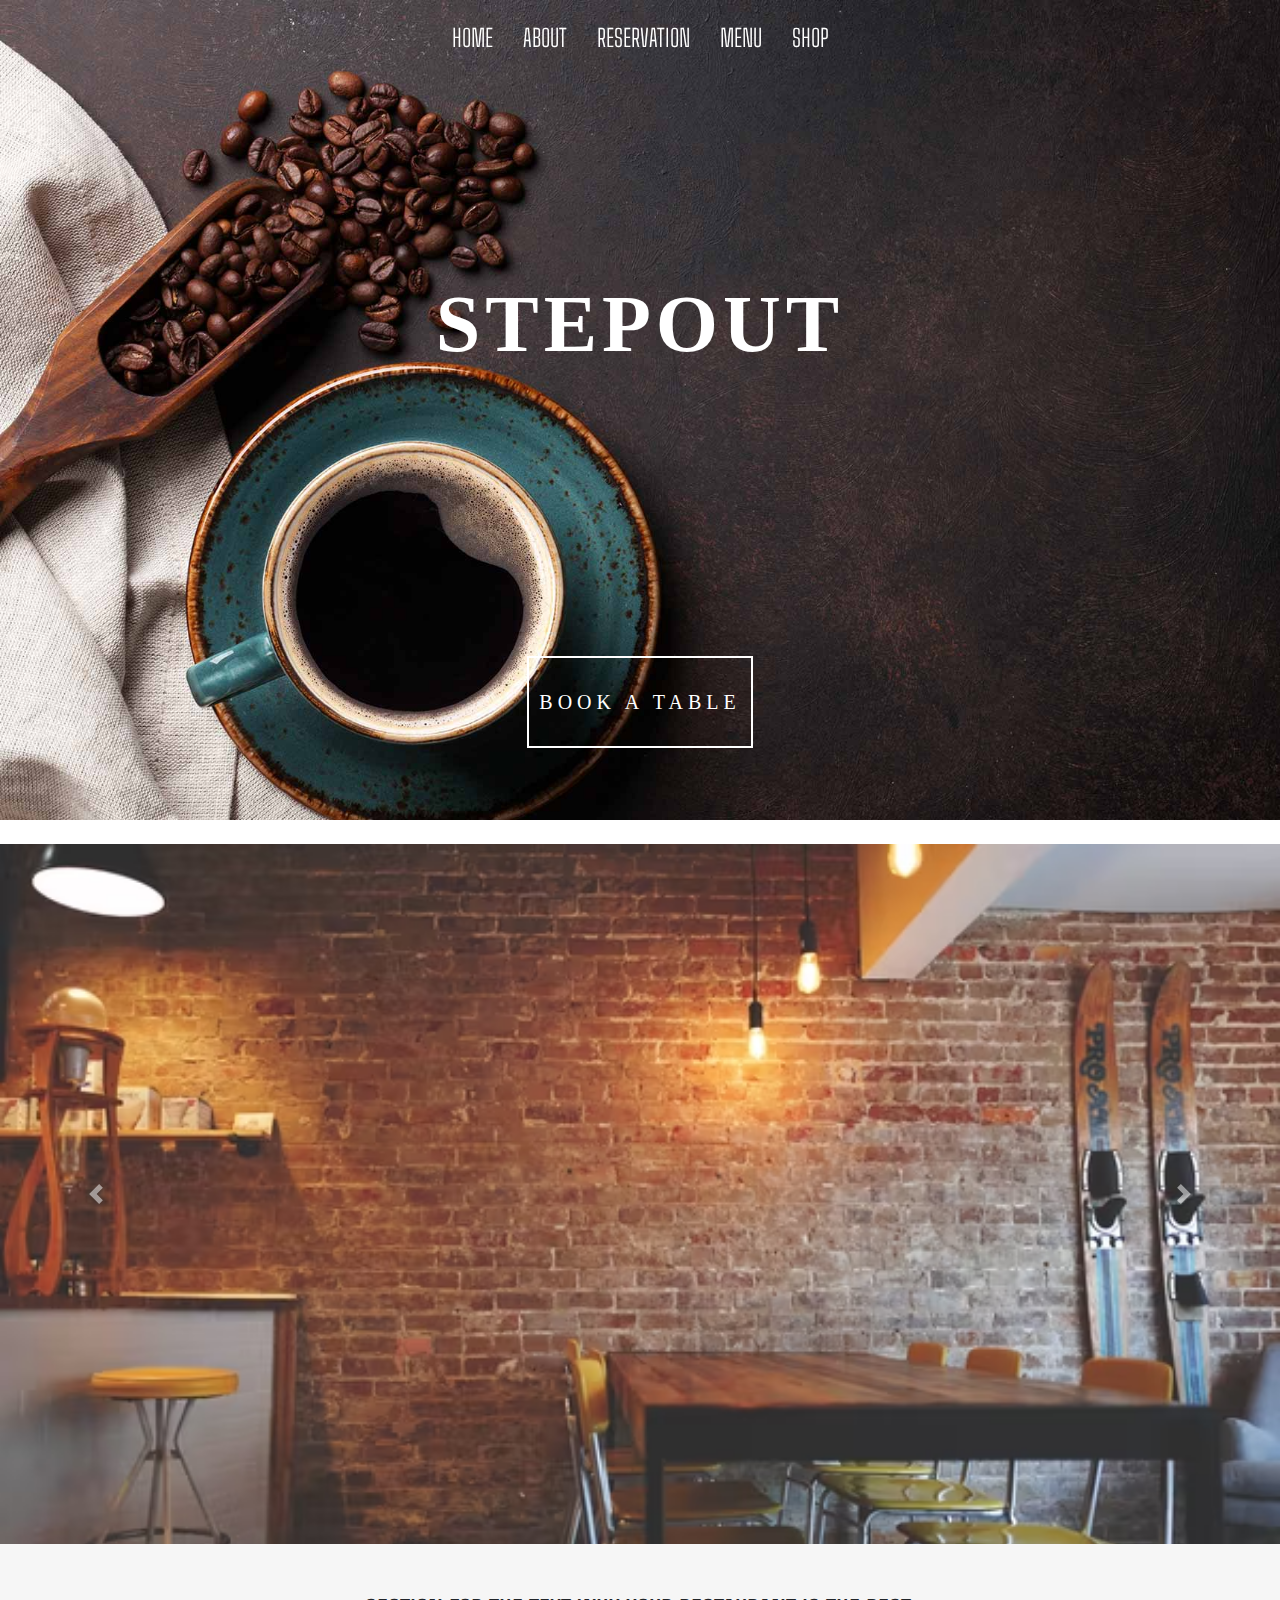
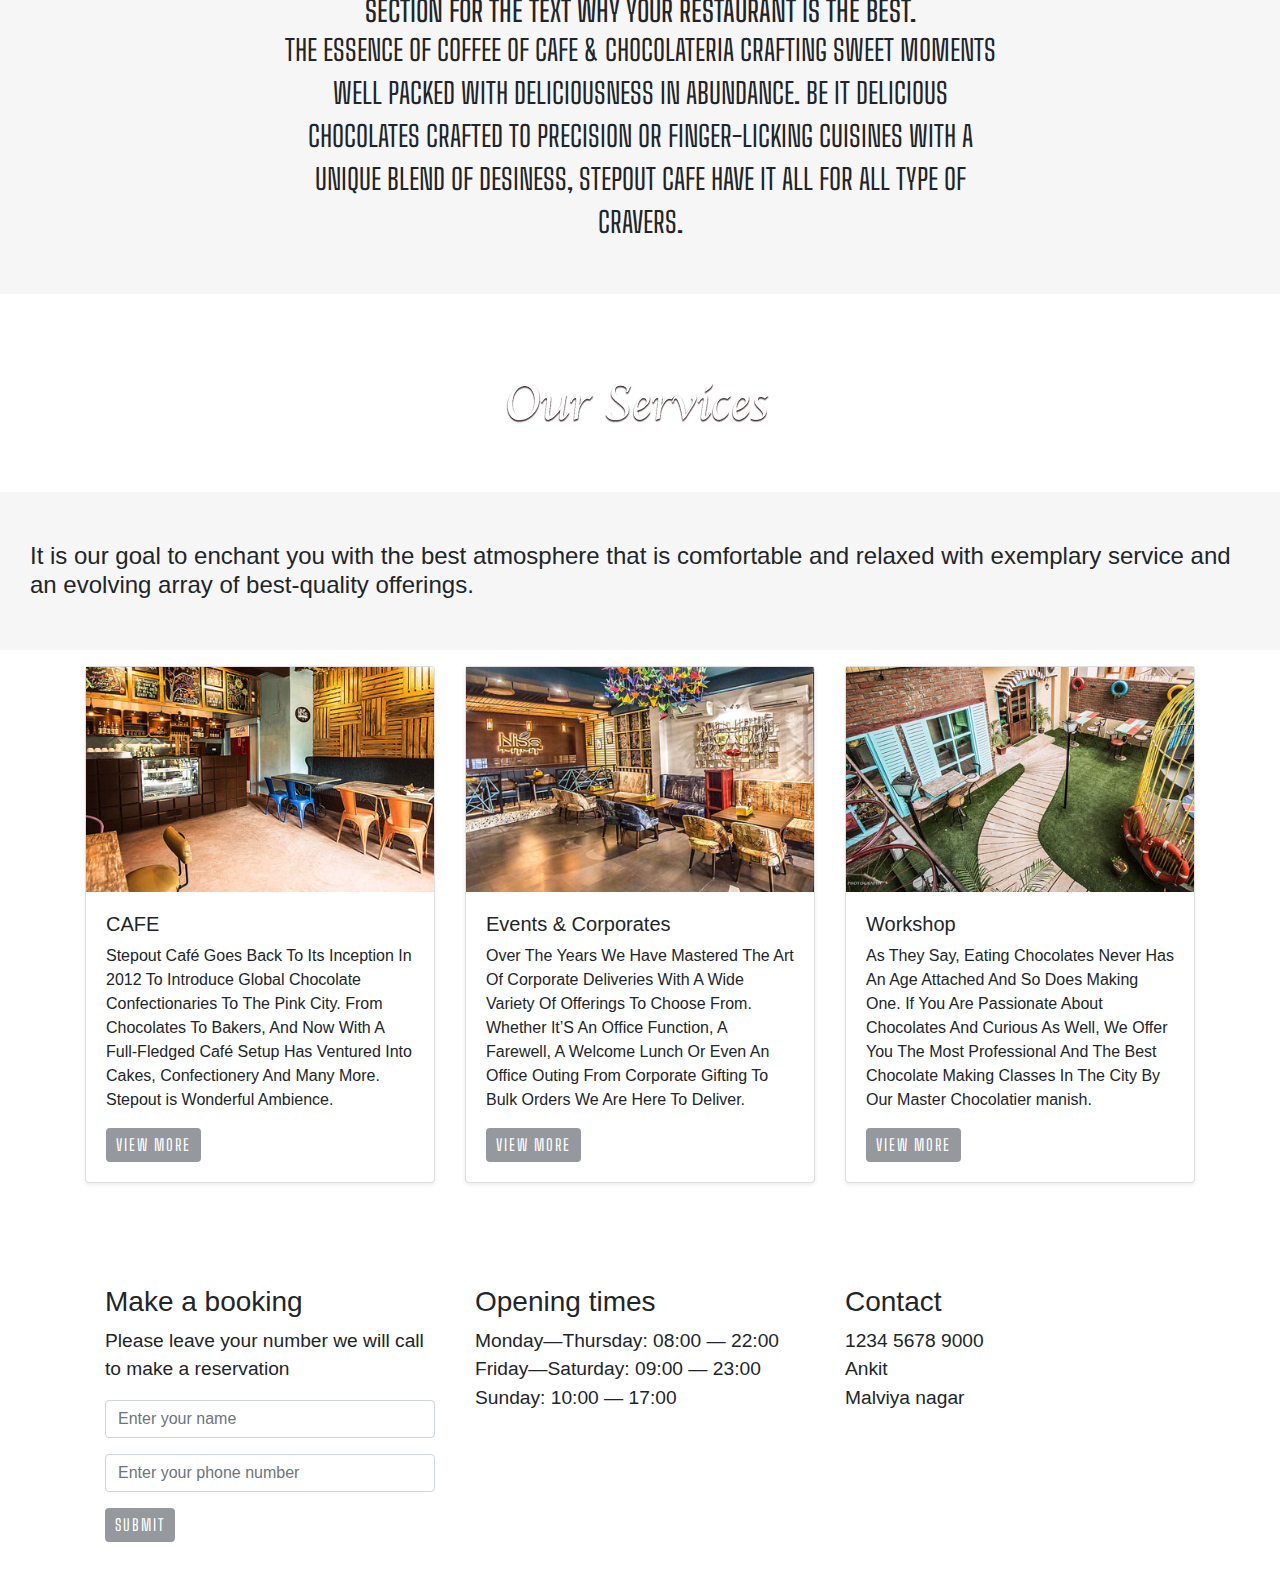
==== index.html @ 94339969 "Add files via upload" ====
<!DOCTYPE html>
<html lang="en">
  <head>
    <!-- Required meta tags -->
    <meta charset="utf-8">
    <meta name="viewport" content="width=device-width, initial-scale=1, shrink-to-fit=no">

    <link rel="stylesheet" href="index.css">
    <!-- Bootstrap CSS -->
    <link rel="stylesheet" href="https://stackpath.bootstrapcdn.com/bootstrap/4.3.1/css/bootstrap.min.css" integrity="sha384-ggOyR0iXCbMQv3Xipma34MD+dH/1fQ784/j6cY/iJTQUOhcWr7x9JvoRxT2MZw1T" crossorigin="anonymous">

    <title>Stepout Cafe</title>
  </head>
  <body> 
  <nav>
    <ul class="nav-flex-row">
      <li class="nav-item">
        <a href="#home">home</a>
      </li>
      <li class="nav-item">
        <a href="#about">About</a>
      </li>
      <li class="nav-item">
        <a href="#reservation">Reservation</a>
      </li>
      <li class="nav-item">
        <a href="#menu">Menu</a>
      </li>
      <li class="nav-item">
        <a href="#shop">Shop</a>
      </li>
    </ul>
  </nav>
  <section class="section-intro">
    <header>
      <h1>Stepout</h1>
    </header>
    <div class="link-to-book-wrapper">
      <a class="link-to-book" href="#reservations">Book a table</a>
    </div>
  </section><br>
  <section>
  <div id="carouselExampleControls" class="carousel slide" data-ride="carousel">
    <div class="carousel-inner">
      <div class="carousel-item active">
        <img src="photos/rachel-park-hrlvr2ZlUNk-unsplash.jpg" class="d-block w-100" alt="food">
      </div>
      <div class="carousel-item active">
        <img src="photos/phohtoo.avif" class="d-block w-100" alt="food">
      </div>
      <div class="carousel-item">
        <img src="photos/istockphoto-1314951233-170667a.jpg" class="d-block w-100" alt="food">
      </div>
      <div class="carousel-item">
        <img src="photos/brooke-lark-aGjP08-HbYY-unsplash.jpg" class="d-block w-100" alt="food">
      </div>
    </div>
    <a class="carousel-control-prev" href="#carouselExampleControls" role="button" data-slide="prev">
      <span class="carousel-control-prev-icon" aria-hidden="true"></span>
      <span class="sr-only">Previous</span>
    </a>
    <a class="carousel-control-next" href="#carouselExampleControls" role="button" data-slide="next">
      <span class="carousel-control-next-icon" aria-hidden="true"></span>
      <span class="sr-only">Next</span>
    </a>
  </div>
</section>
  <section class="about-section">
    <article>
      <h3>
          Section for the text why your restaurant is the best.
      </h3>
      <p>
        The essence of coffee of  Cafe & Chocolateria crafting sweet moments well packed with deliciousness in abundance. Be it delicious chocolates crafted to precision or finger-licking cuisines with a unique blend of desiness, stepout Cafe have it all for all type of cravers.
      </p>
    </article>
  </section><br><br>
<section>
  <h1 style="text-align:center ;"><img src="photos/images.png"</h1><br>
  <h4><p class="Services-section">It is our goal to enchant you with the best atmosphere that is comfortable and relaxed with exemplary service and an evolving array of best-quality offerings.</p></h4>
  <div class="container mt-3">
        <div class="row">
          <div class="col-md-4">
              <div class="card mb-4 shadow-sm">
            <img src="photos/gallery3_a111.jpg.crdownload"  width="100%" height="225">
            <div class="card-body">
              <h5>CAFE</h5>
              <p class="card-text">Stepout Café Goes Back To Its Inception In 2012 To Introduce Global Chocolate Confectionaries To The Pink City. From Chocolates To Bakers, And Now With A Full-Fledged Café Setup Has Ventured Into Cakes, Confectionery And Many More.
                Stepout is Wonderful Ambience.
              </p>
              <div class="d-flex justify-content-between align-items-center">
                <div class="btn-group">
                  <button type="button" class="btn btn-primary" Text-align: center>View More </button>
                  
                </div>
              </div>
            </div>
          </div>
        </div>
            
          <div class="col-md-4">
            <div class="card mb-4 shadow-sm">
              <img src="photos/corporate.jpg.crdownload"  width="100%" height="225">
  
              <div class="card-body">
                <h5>Events & Corporates
                </h5>
                <p class="card-text">Over The Years We Have Mastered The Art Of Corporate Deliveries With A Wide Variety Of Offerings To Choose From. Whether It’S An Office Function, A Farewell, A Welcome Lunch Or Even An Office Outing From Corporate Gifting To Bulk Orders We Are Here To Deliver.</p>
                <div class="d-flex justify-content-between align-items-center">
                  <div class="btn-group">
                      <button type="button" class="btn btn-primary">View More</button>  
                  </div>
                </div>
              </div>
            </div>
          </div>
          <div class="col-md-4">
            <div class="card mb-4 shadow-sm">
              <img src="photos/nibs-workshop.jpg.crdownload"  width="100%" height="225">
  
              <div class="card-body">
                <h5>Workshop</h5>
                <p class="card-text">
                  As They Say, Eating Chocolates Never Has An Age Attached And So Does Making One. If You Are Passionate About Chocolates And Curious As Well, We Offer You The Most Professional And The Best Chocolate Making Classes In The City By Our Master Chocolatier manish.</p>
                <div class="d-flex justify-content-between align-items-center">
                  <div class="btn-group">
                      <button type="button" class="btn btn-primary">View More</button>  
                  </div>
                </div>
              </div>
            </div>
          </div>              
  </div>
  </div>
</section>
  <br><br>

  <div class="container">
    <div class="row-flex">
      <div class="flex-column-form">
        <h3>
          Make a booking
        </h3>
      <form class="media-centered">
          <div class="form-group">
            <p>
              Please leave your number we will call to make a reservation
            </p>
            <input type="name" class="form-control" id="exampleInputName1" aria-describedby="nameHelp" placeholder="Enter your name">
          </div>
          <div class="form-group">
            <input type="number" class="form-control" id="exampleInputphoneNumber1" placeholder="Enter your phone number">
          </div>
          <button type="submit" class="btn btn-primary">Submit</button>
      </form>
      </div> 
      <div class="opening-time">
        <h3>
          Opening times
        </h3>
        <p>
         <span>Monday—Thursday: 08:00 — 22:00</span> 
         <span>Friday—Saturday: 09:00 — 23:00 </span>
         <span>Sunday: 10:00 — 17:00</span>
        </p>
      </div>
      <div class="contact-adress">
        <h3>
          Contact
        </h3>
        <p>
          <span>1234 5678 9000</span>
          <span>Ankit</span>
          <span>Malviya nagar</span>
        </p>
      </div>
    </div>
 
</div>
<script>
    window.watsonAssistantChatOptions = {
      integrationID: "105fd0b4-4e55-4d77-87ec-82cfc438b291", // The ID of this integration.
      region: "eu-gb", // The region your integration is hosted in.
      serviceInstanceID: "c511303e-9ad3-4773-923a-d28b504fa29d", // The ID of your service instance.
      onLoad: function(instance) { instance.render(); }
    };
    setTimeout(function(){
      const t=document.createElement('script');
      t.src="https://web-chat.global.assistant.watson.appdomain.cloud/versions/" + (window.watsonAssistantChatOptions.clientVersion || 'latest') + "/WatsonAssistantChatEntry.js";
      document.head.appendChild(t);
    });
  </script>


  <!-- Optional JavaScript -->
  <!-- jQuery first, then Popper.js, then Bootstrap JS -->
  
  <script src="https://code.jquery.com/jquery-3.3.1.slim.min.js" integrity="sha384-q8i/X+965DzO0rT7abK41JStQIAqVgRVzpbzo5smXKp4YfRvH+8abtTE1Pi6jizo" crossorigin="anonymous"></script>
  <script src="https://cdnjs.cloudflare.com/ajax/libs/popper.js/1.14.7/umd/popper.min.js" integrity="sha384-UO2eT0CpHqdSJQ6hJty5KVphtPhzWj9WO1clHTMGa3JDZwrnQq4sF86dIHNDz0W1" crossorigin="anonymous"></script>
  <script src="https://stackpath.bootstrapcdn.com/bootstrap/4.3.1/js/bootstrap.min.js" integrity="sha384-JjSmVgyd0p3pXB1rRibZUAYoIIy6OrQ6VrjIEaFf/nJGzIxFDsf4x0xIM+B07jRM" crossorigin="anonymous"></script>
 
  </body>
  
</html>
---- index.css ----
@import url('https://fonts.googleapis.com/css?family=Big+Shoulders+Text:100,300,400,500,600,700,800,900&display=swap');

/* font-family: 'Big Shoulders Text', cursive; */

.nav-flex-row {
    display: flex;
    flex-direction: row;
    justify-content: center;
    position: absolute;
    z-index: 100;
    left: 0;
    width: 100%;
    padding: 0;
}

.nav-flex-row li {
    text-decoration: none;
    list-style-type: none;
    padding: 20px 15px;
}

.nav-flex-row li a {
    font-family: 'Big Shoulders Text', cursive;
    color: #ffffff;
    font-size: 1.5em;
    text-transform: uppercase;
    font-weight: 300;
}

.section-intro {
    z-index: 5;
    white-space: nowrap;
    font-size: 20px;
    line-height: 78px;
    font-weight: 40;
    color: rgb(255, 255, 255);
    letter-spacing: 5px;
    font-family: Marcellus;
    text-transform: uppercase;
    visibility: inherit;
    transition: none 0s ease 0s;
    text-align:center;
    border-width: 0px;
    margin: 0px;
    padding: 0px;
    min-height: 0px;
    min-width: 0px;
    max-height: none;
    max-width: none;
    opacity: 1;
    transform: matrix3d(1, 0, 0, 0, 0, 1, 0, 0, 0, 0, 1, 0, 0, 0, 0, 1);
    transform-origin: 50% 50% 0px;
    height: 820px;
    background-image: url(photos/home-1-slider-image-1.jpg );
    background-size: cover;
    display: flex;
    flex-direction: column;
    justify-content:center;
    align-items:center;
}

.section-intro h1 {
    text-align: center;
    color: #ffffff;
    font-size: 4em;
    font-weight: 700;
}

.section-intro header {
    display: flex;
    flex: 4;
    flex-direction: row;
    justify-content: center;
    align-items: center;
}

.link-to-book-wrapper {
    flex: 1;
}

.about-section {
    display: flex;
    align-items: center;
    background-color: #f3f3f3c0;
    padding: 50px 30px;
}
.Services-section {
    display: flex;
    align-items: center;
    background-color: #f3f3f3c0;
    padding: 50px 30px;
}

.link-to-book {
    color: #ffffff;
    display: block;
    border: 2px solid #ffffff;
    padding: 5px 10px;
}

a.link-to-book:hover {
    background-color: #ffffff;
    color: #95999e;
    text-decoration: none;
}

.about-section p,
.about-section h3 {
    text-align: center;
    width: 60%;
    margin: auto;
    font-family: 'Big Shoulders Text', cursive;
    font-size: 1.8em;
    text-transform: uppercase;
}

.carousel-inner {
    height: 700px;
}

.row-flex {
    display: flex;
    flex-direction: row;
}

.flex-column-form {
    display: flex;
    flex-direction: column;
    flex: 1;
    margin: 30px 20px;
}

.btn.btn-primary {
    font-family: 'Big Shoulders Text', cursive;
    color: #ffffff;
    background-color: #95999e;
    text-transform: uppercase;
    font-size: 16px;
    padding: 5px 10px;
    letter-spacing: 2px;
    border: 0;
}

.btn.btn-primary:hover {
    background-color: #747474;
}
.opening-time,
.contact-adress {
    flex: 1;
    margin: 30px 20px;
    font-size: 1.2em;
}

.form-group p {
    font-size: 1.2em;
}

.opening-time p span,
.contact-adress p span {
    display: block;
}

@media (min-width:577px) and (max-width: 800px) {

    .section-intro {
        height: 500px;
    }

    .about-section p,
    .about-section h3 {
        font-size: 20px;
    }

    .carousel-inner {
        height: auto;
    }

    .row-flex {
        display: flex;
        flex-direction: column;
    }
}

@media screen and (max-width: 576px) {
    .section-intro {
        height: 300px;
    }

    .about-section {
        padding: 30px;
    }

    .section-intro h1 {
        font-size: 2em;
    }

    .about-section p,
    .about-section h3 {
        font-size: 15px;
    }

    .carousel-inner {
        height: auto;
    }

    .row-flex {
        display: flex;
        flex-direction: column;
    }

    .row-flex h3 {
        font-size: 25px;
        text-align: center;
    }

    .form-group p {
        font-size: 15px;
    }

    .opening-time p span,
    .contact-adress p span {
        font-size: 15px;
        text-align: center;
    }

}
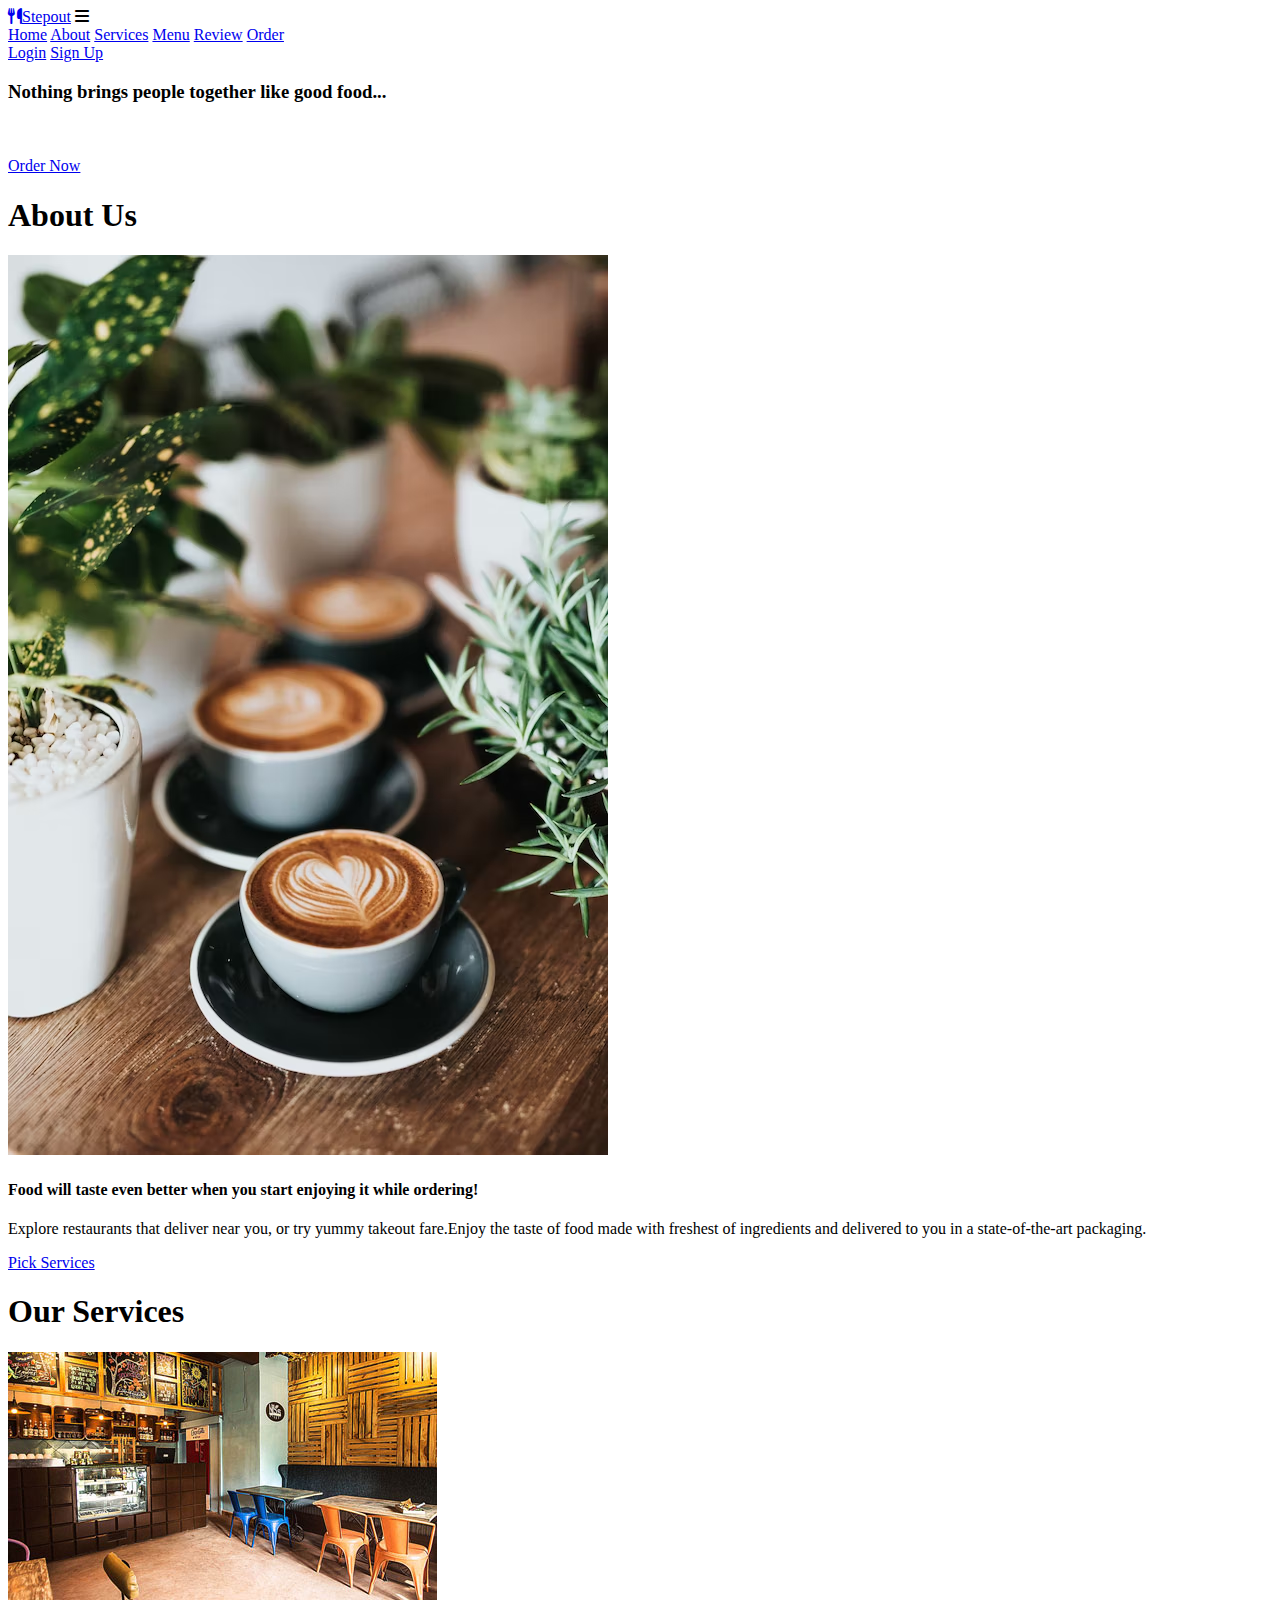
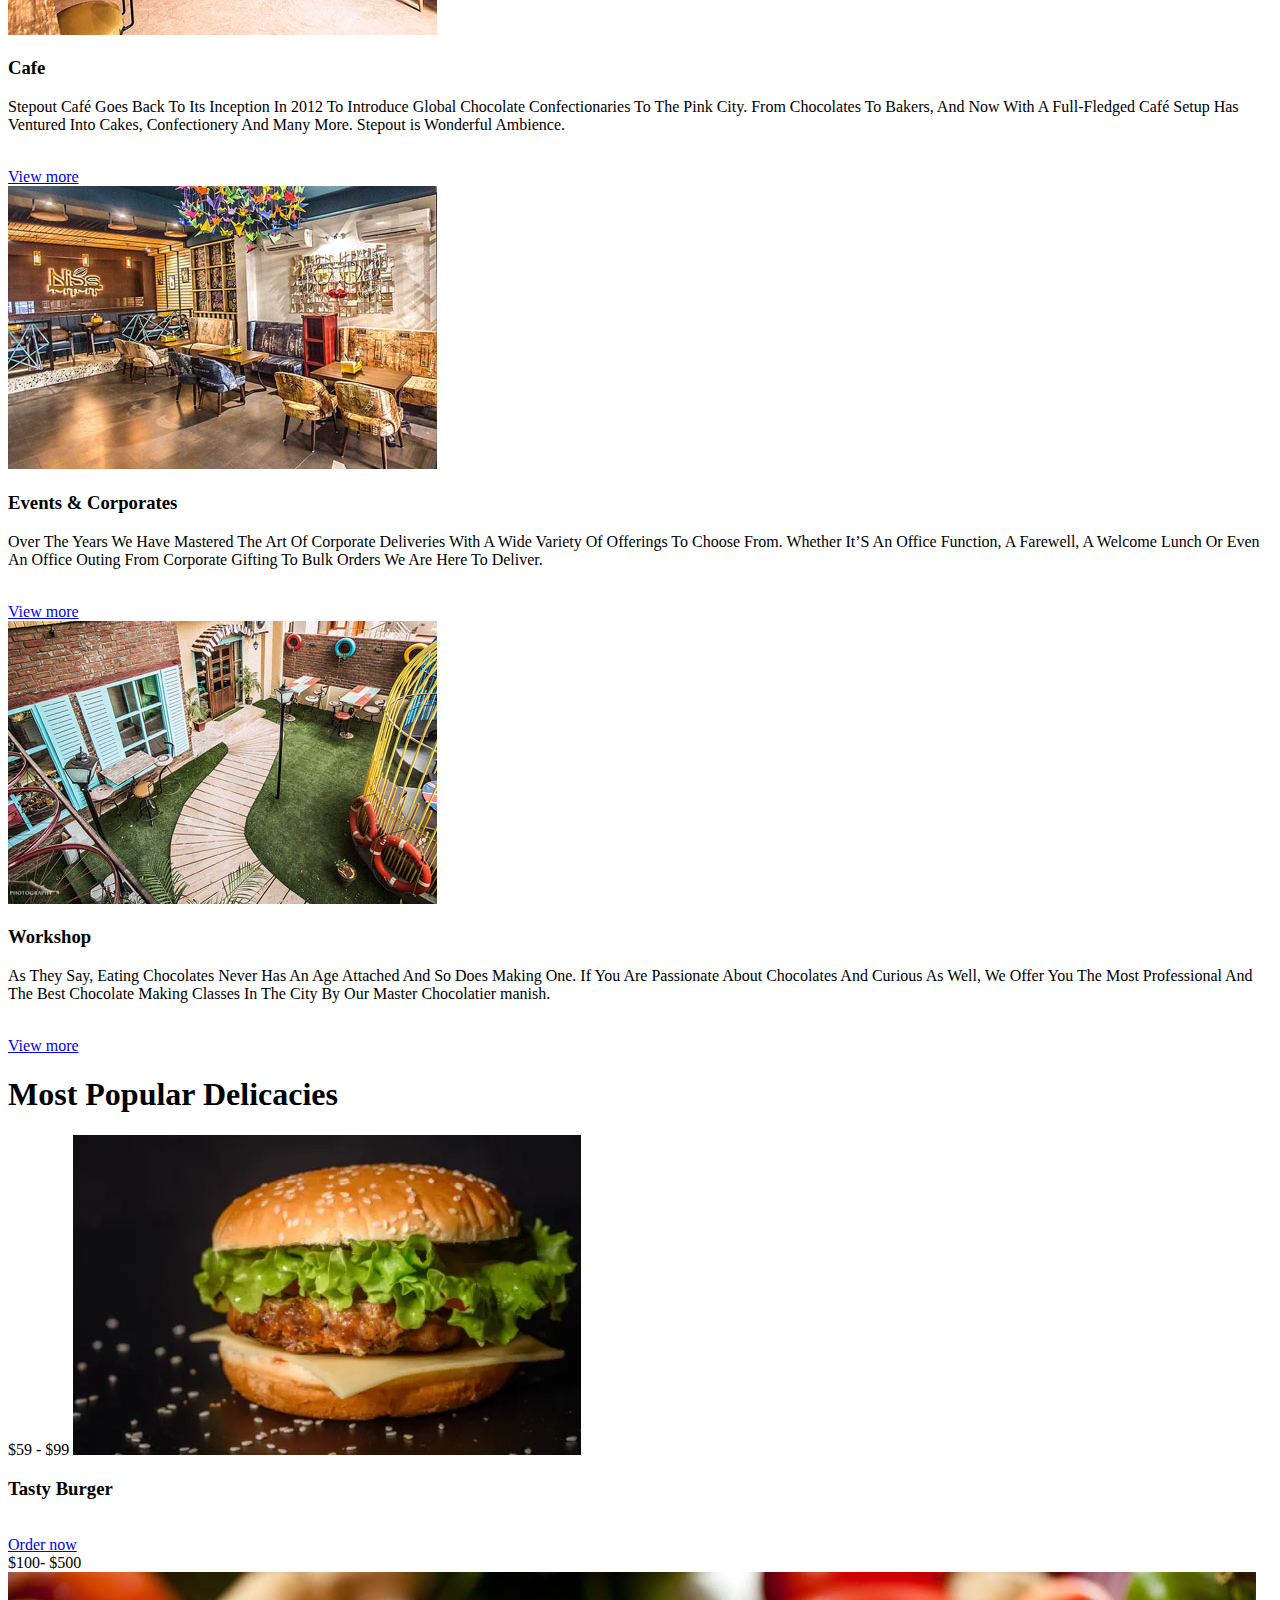
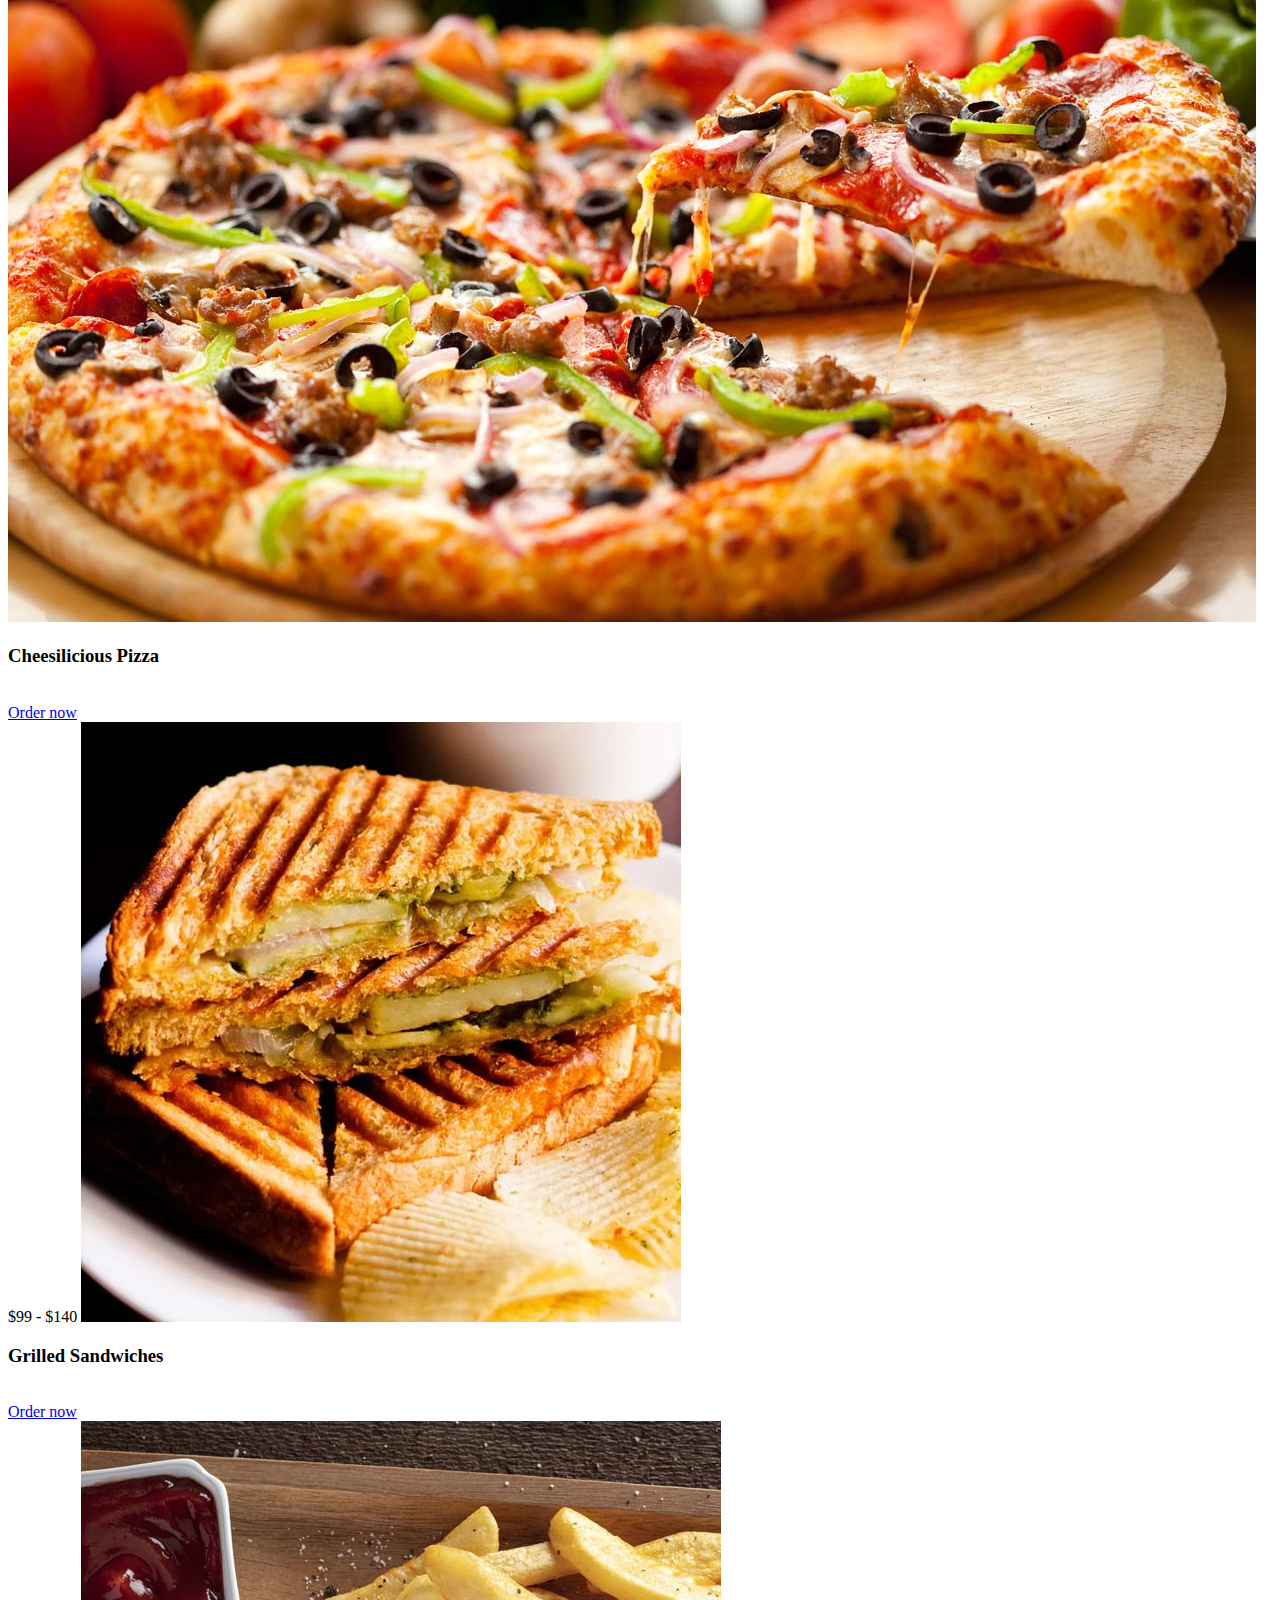
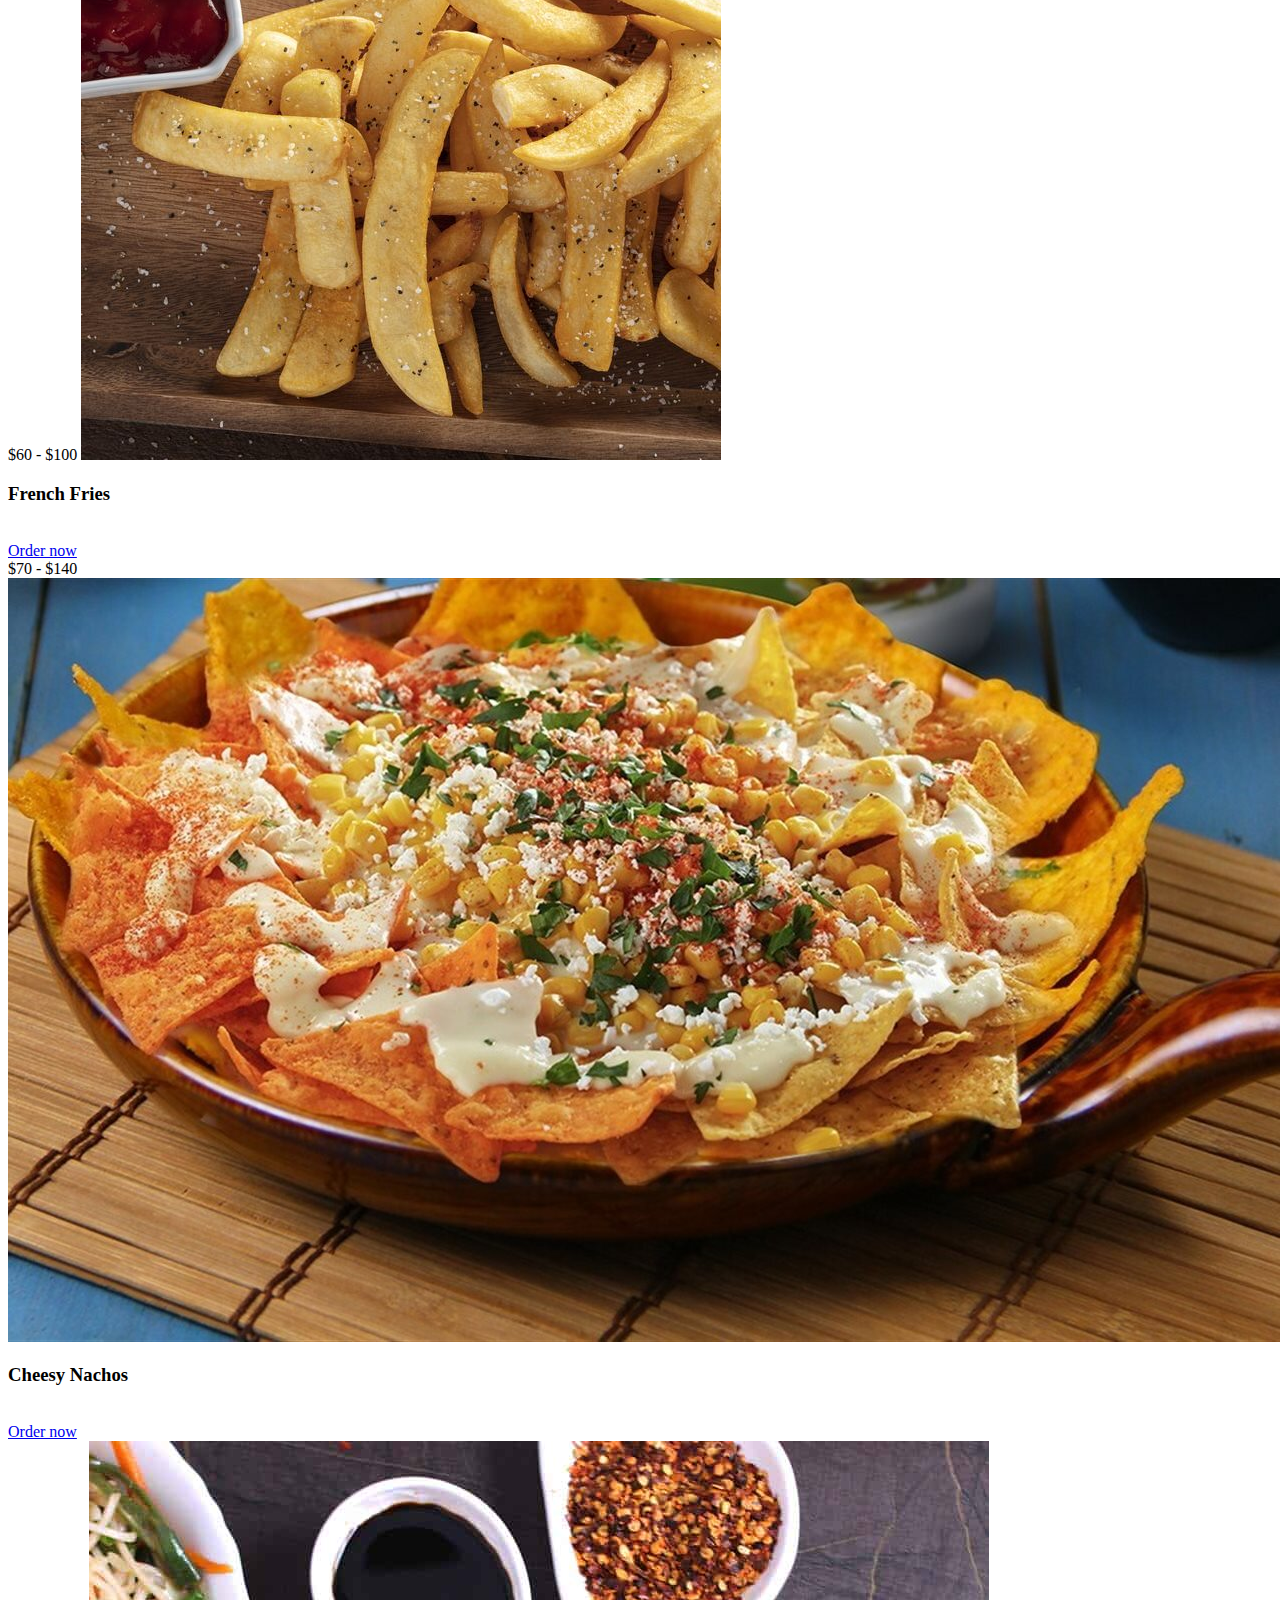
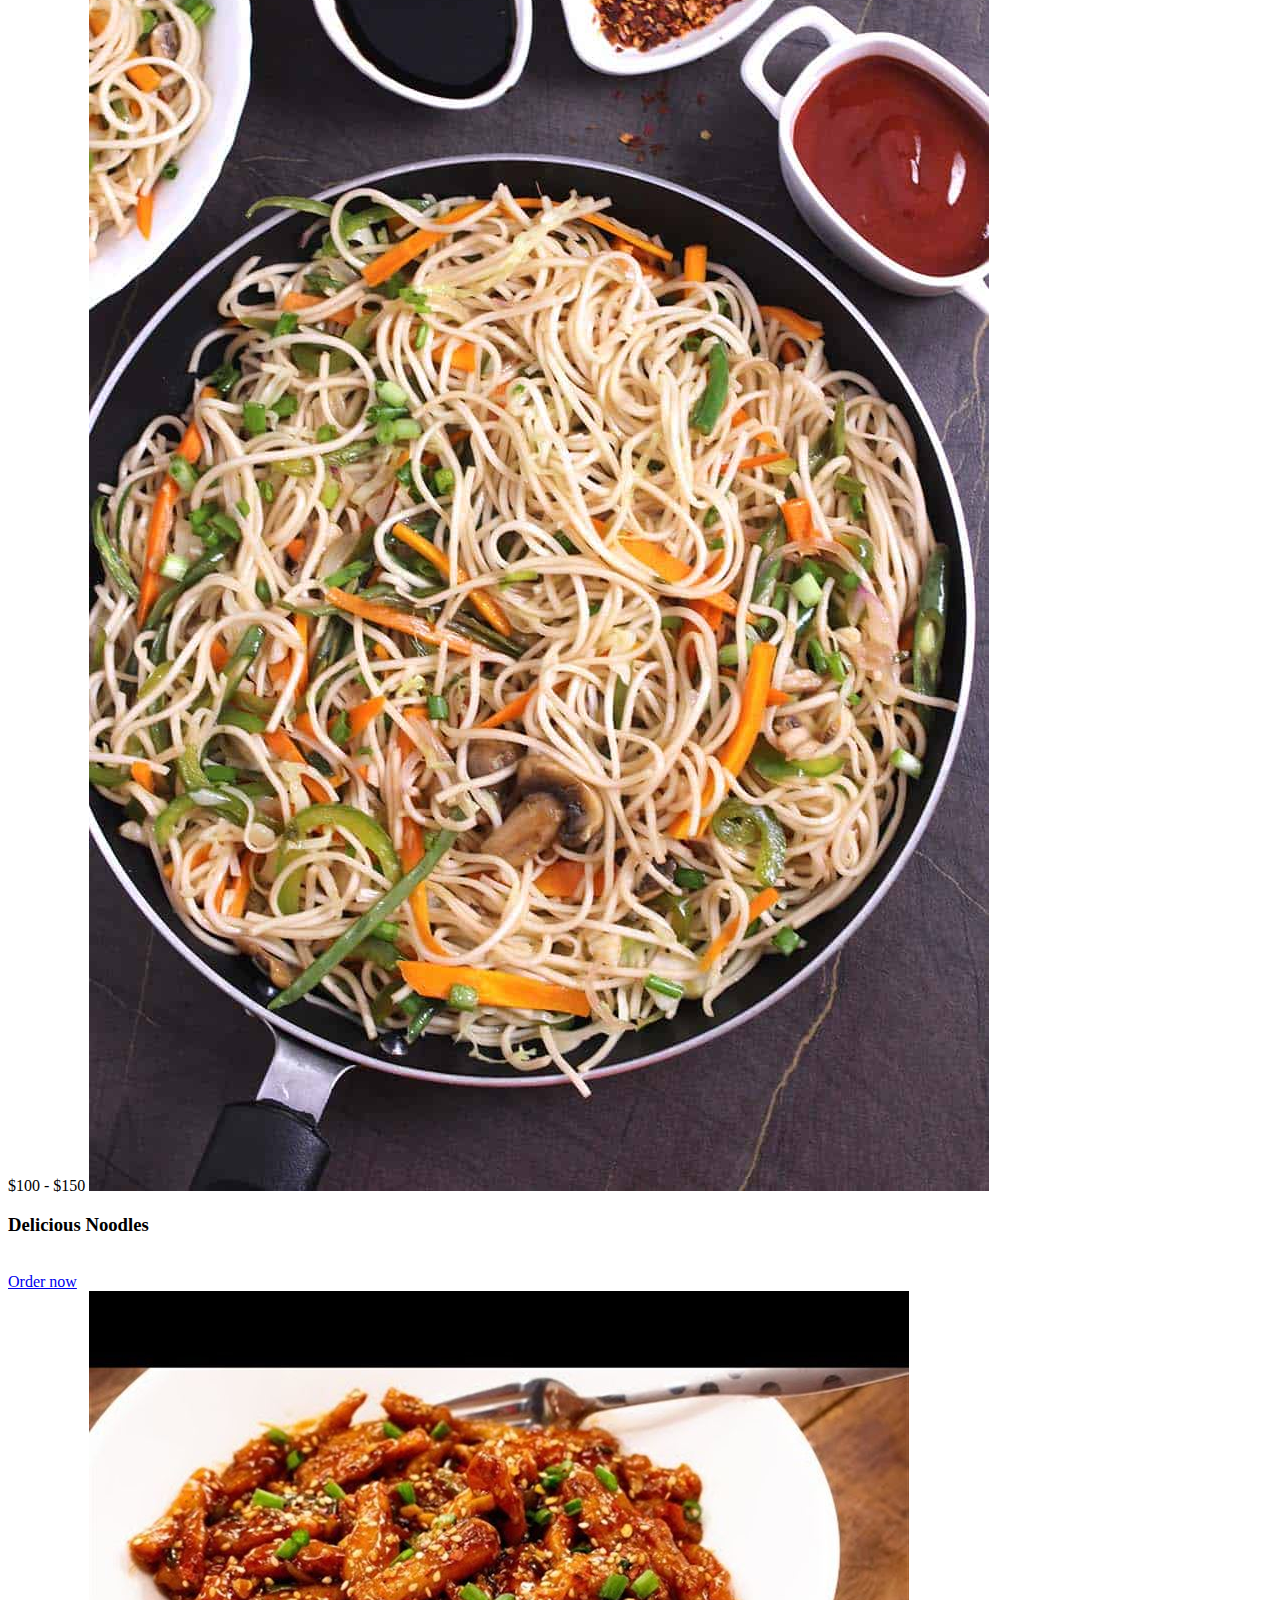
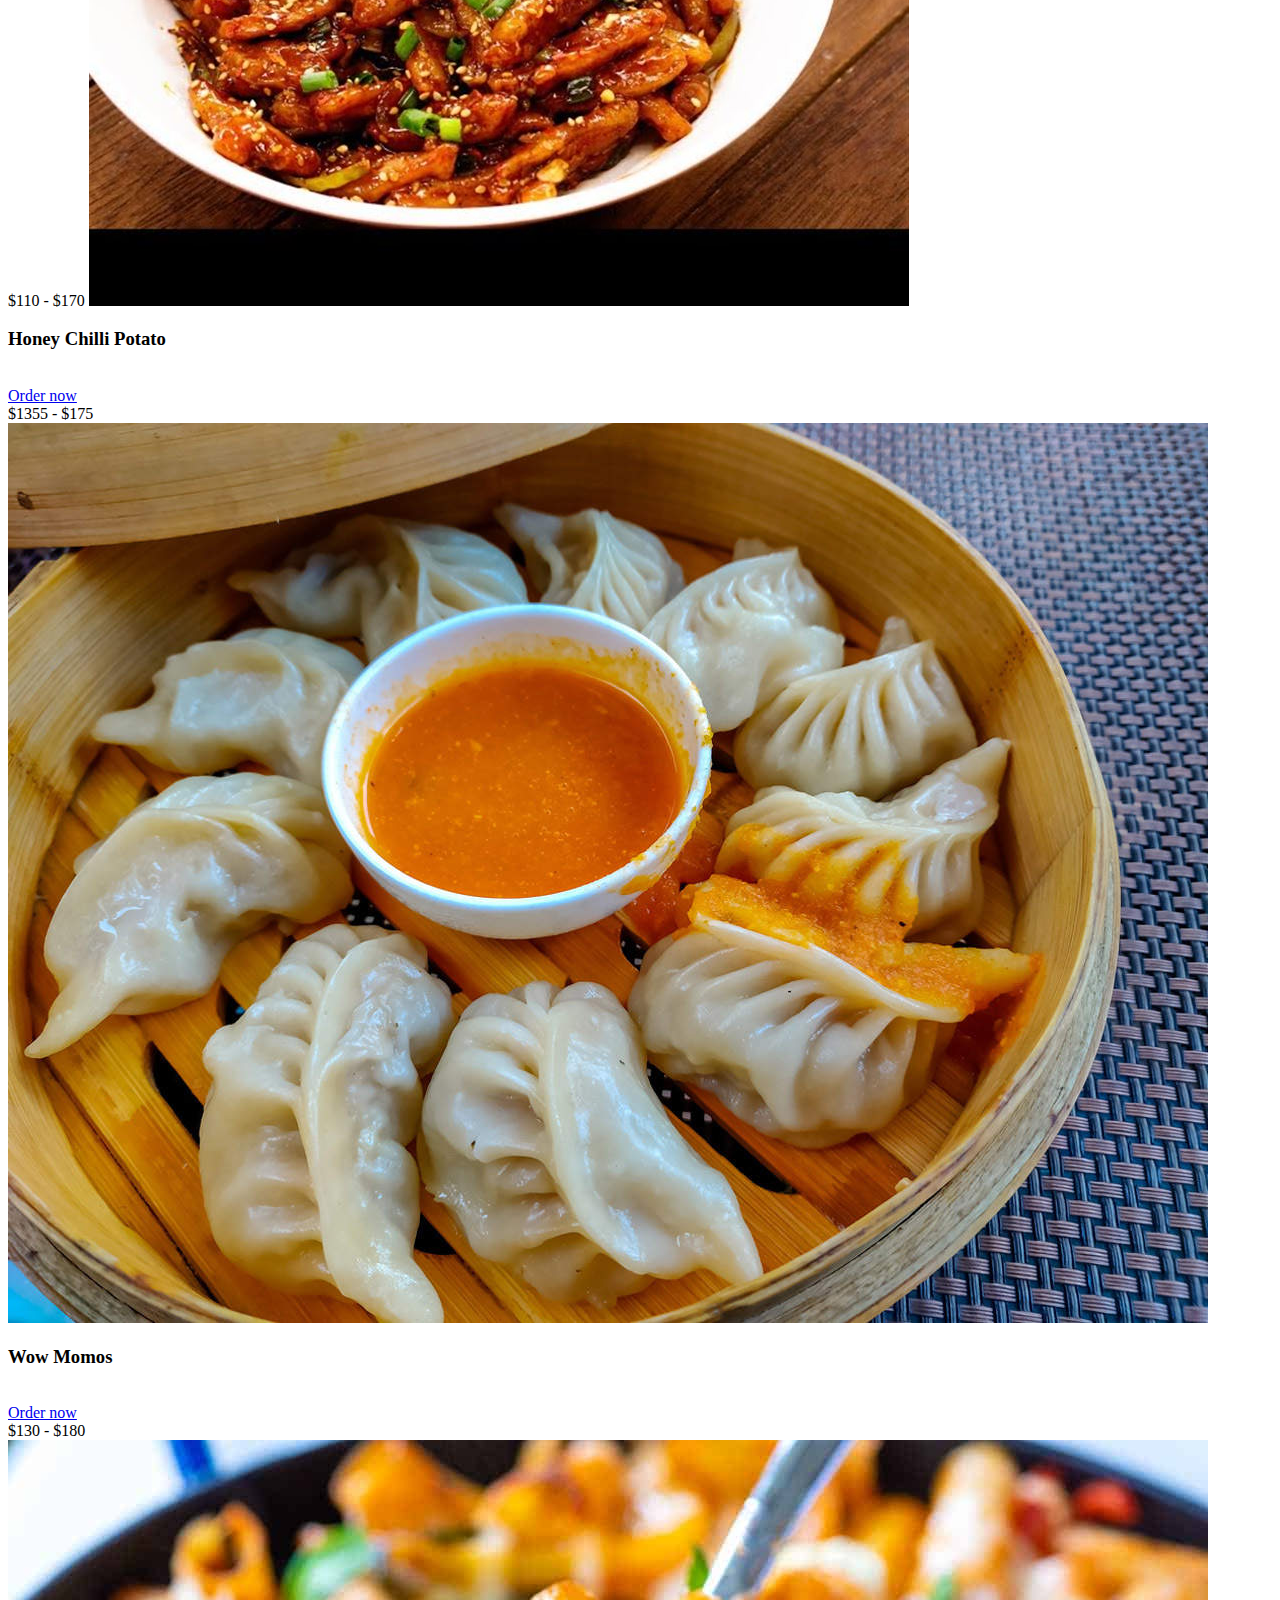
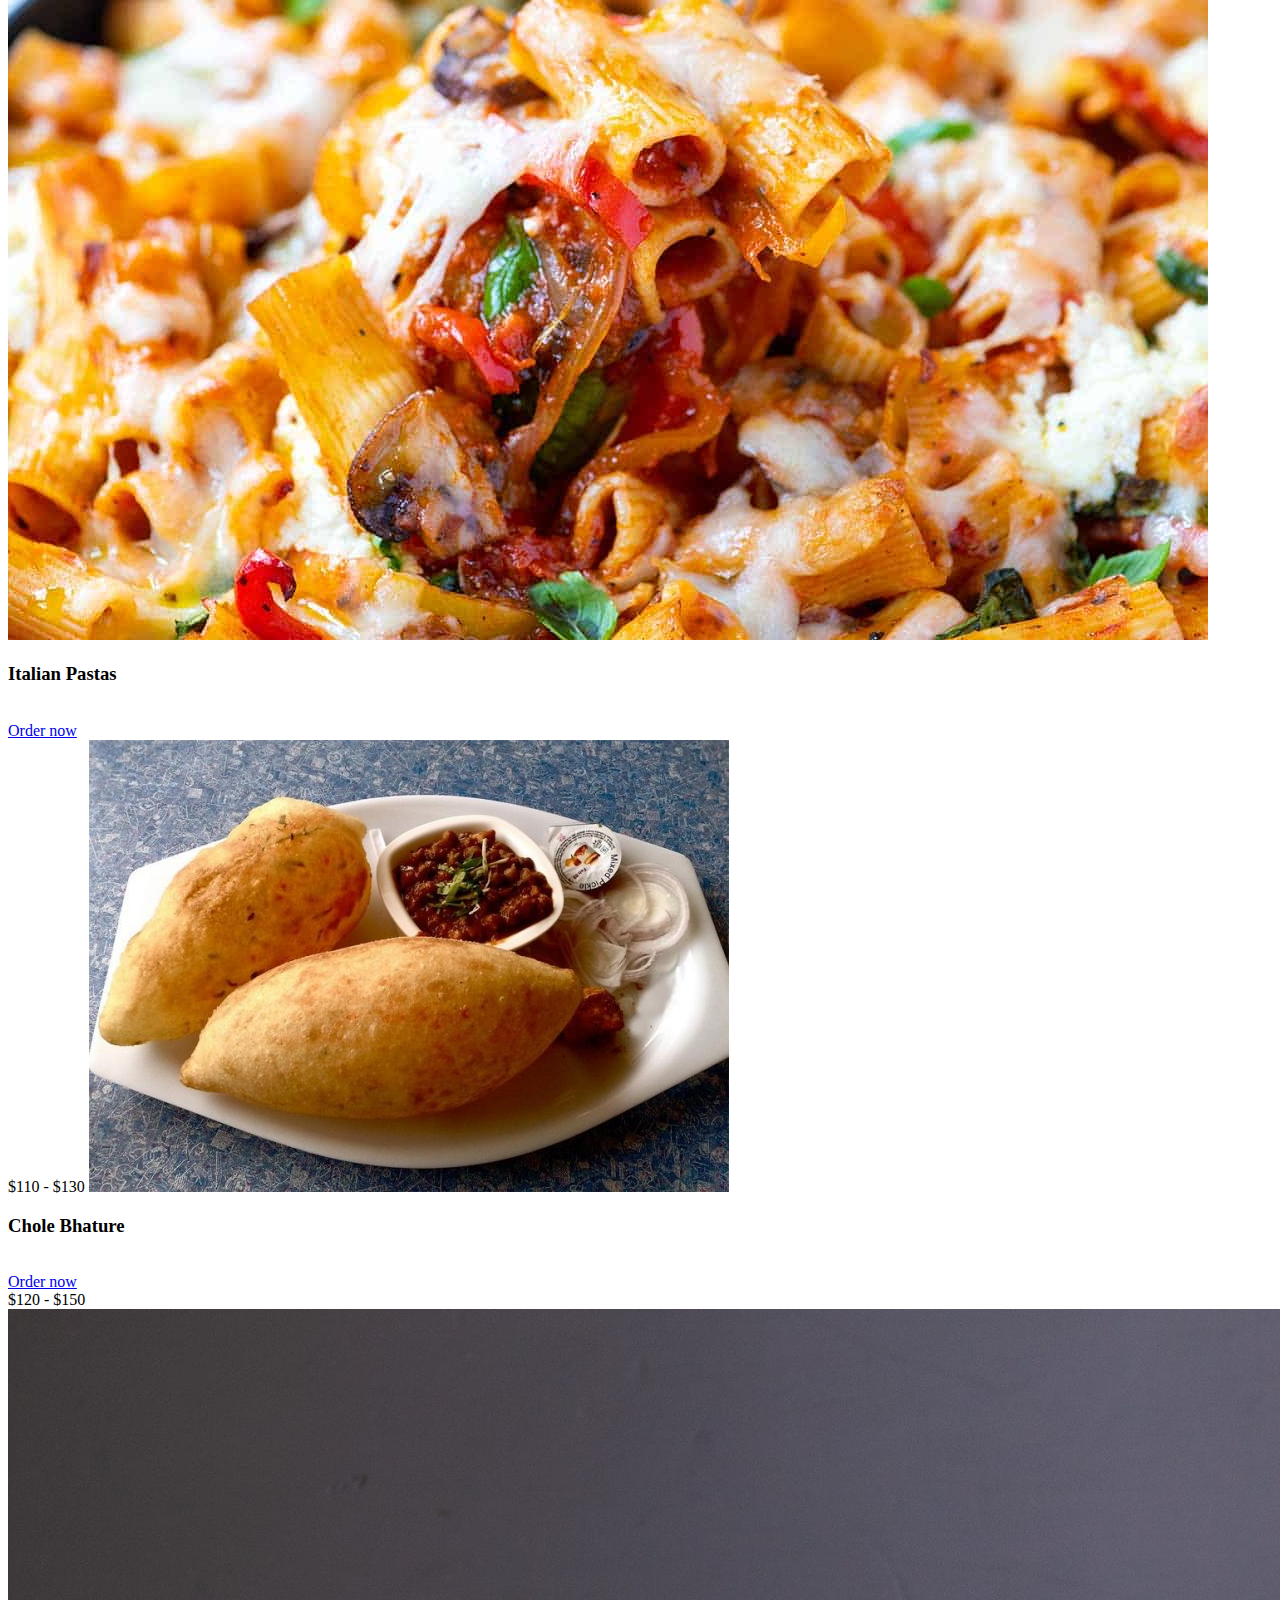
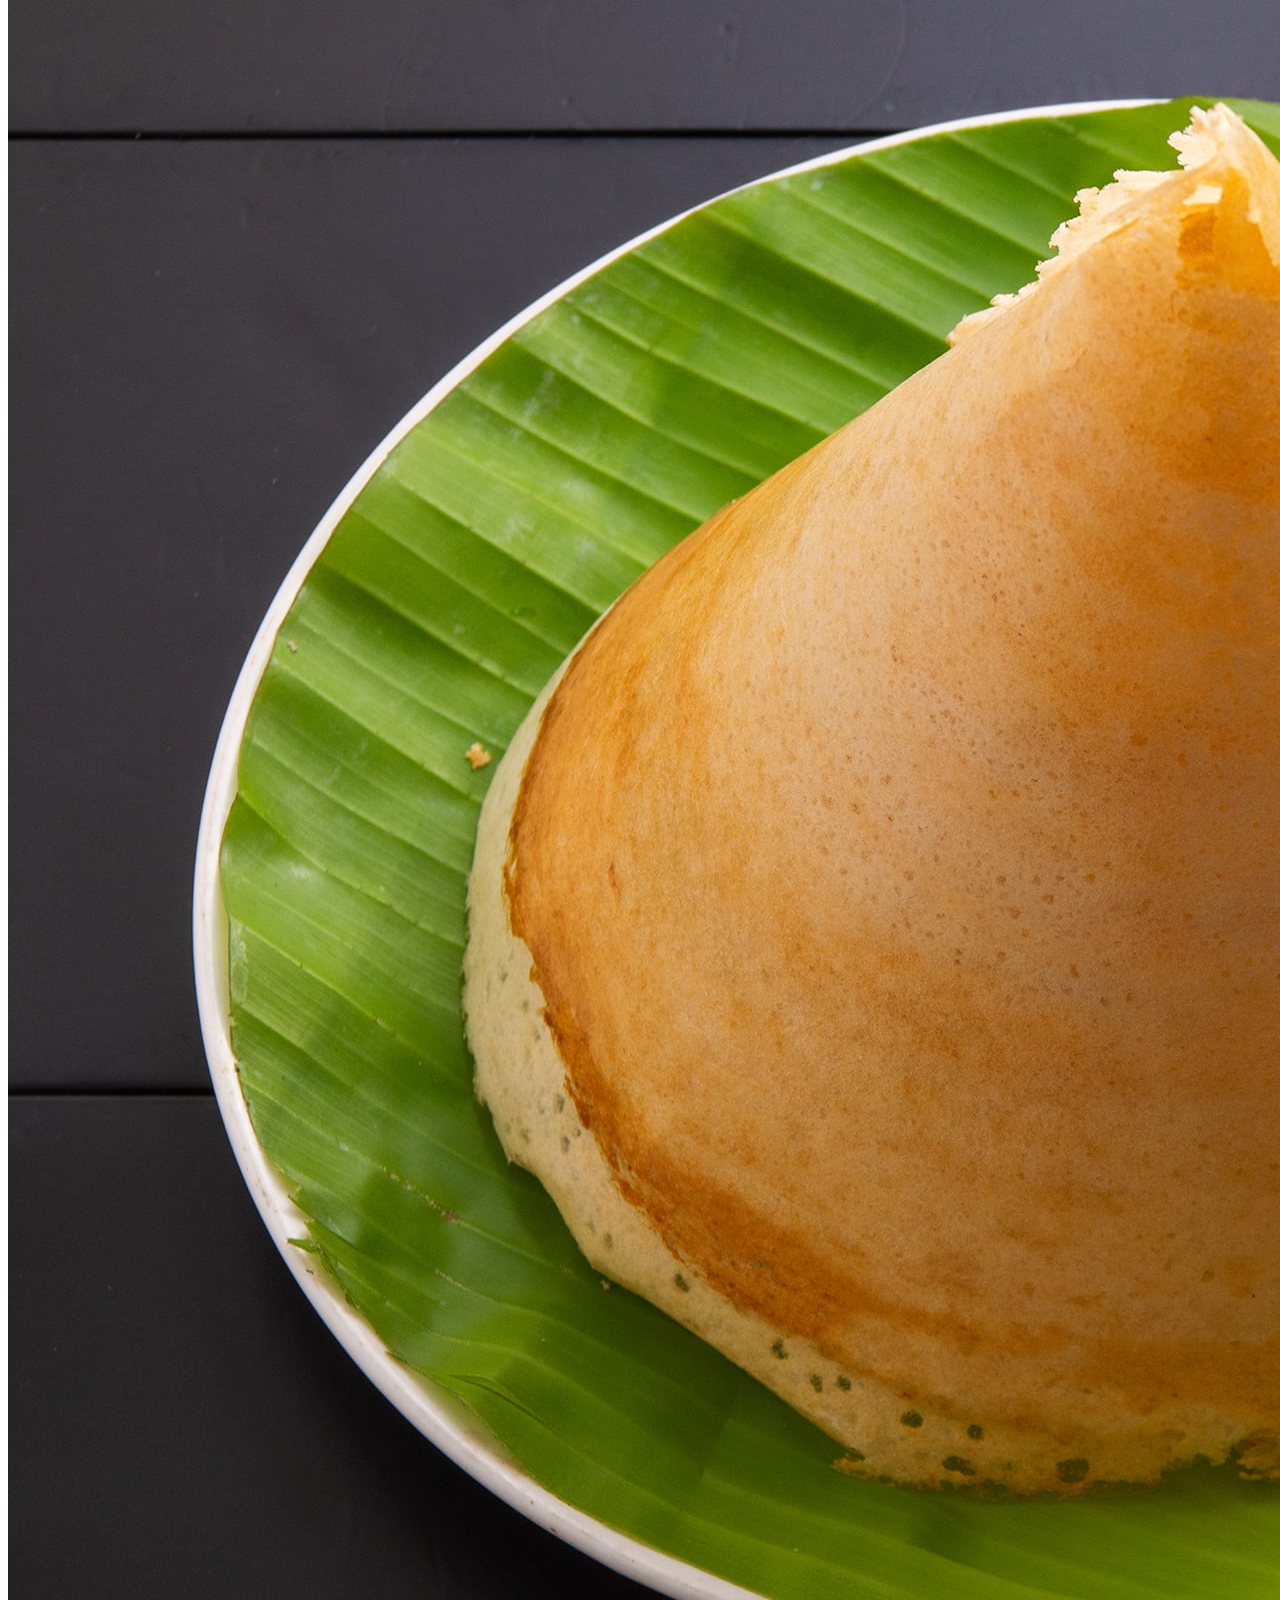
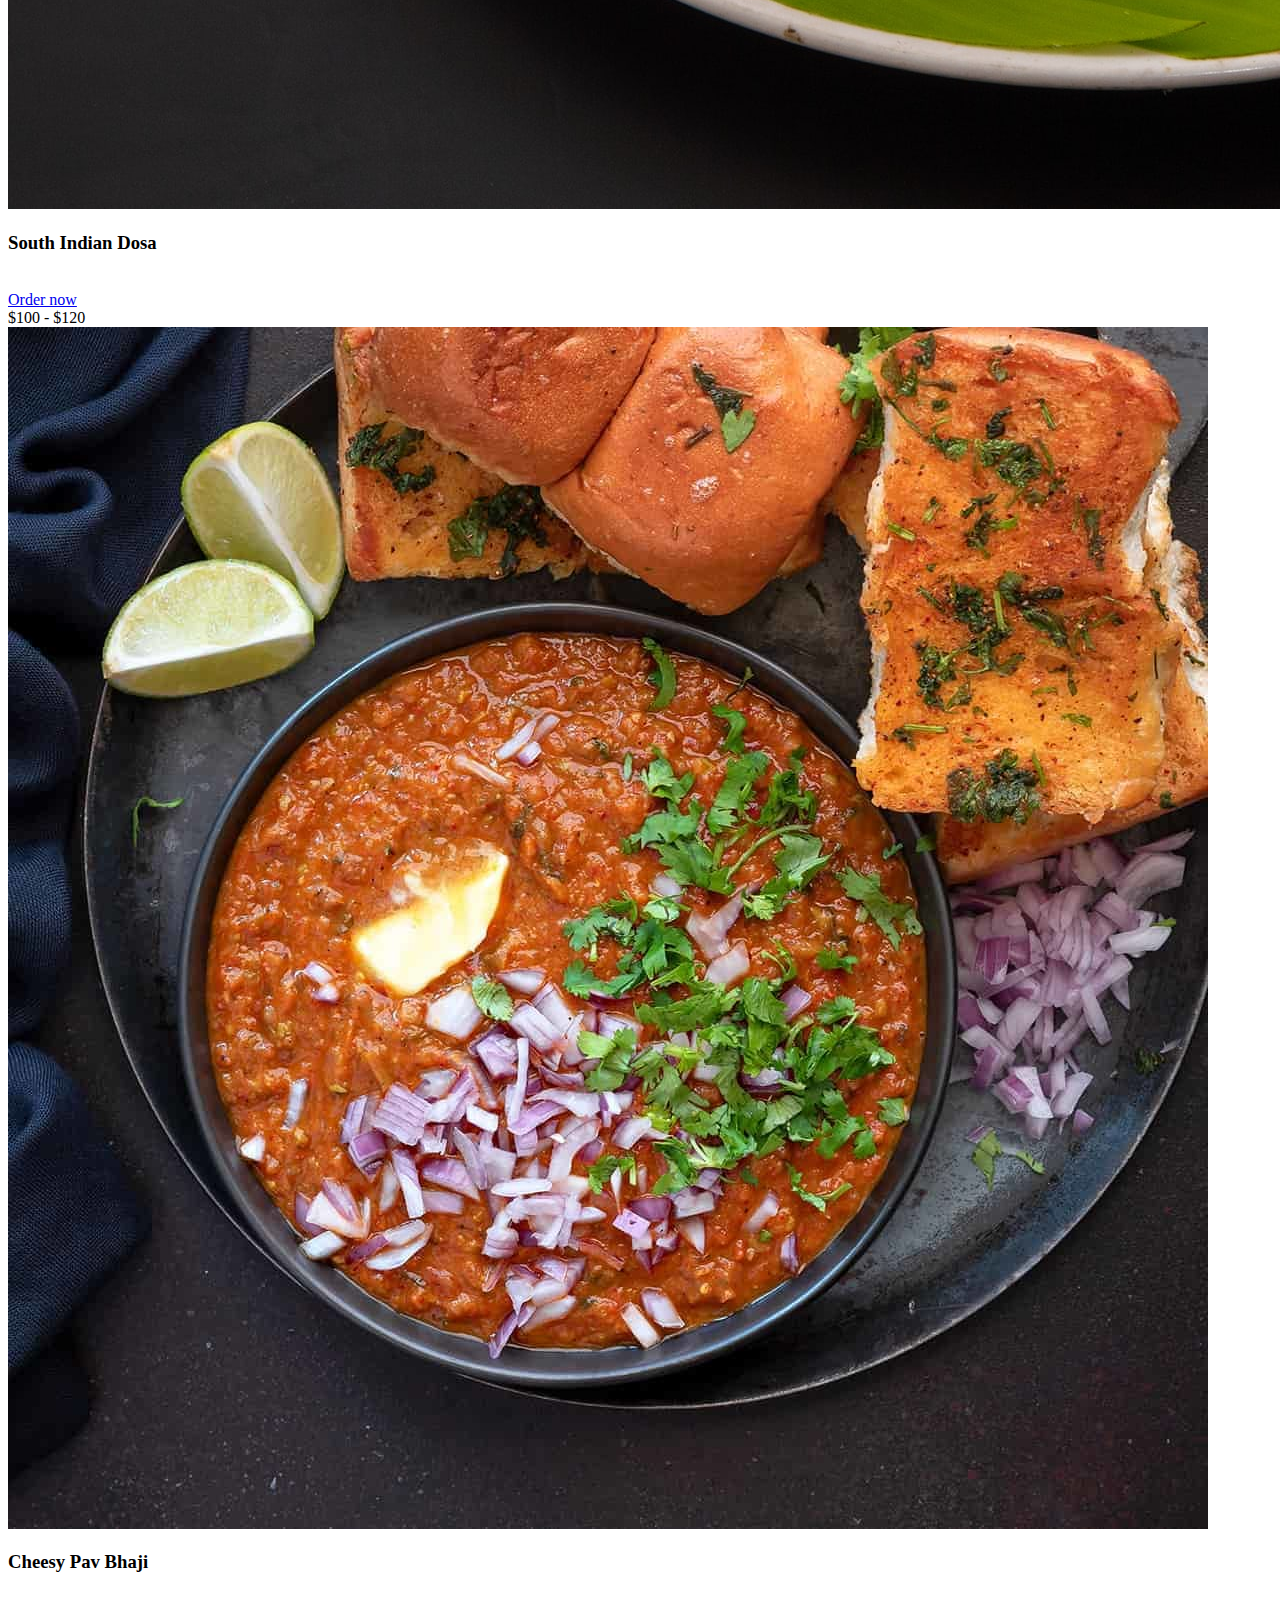
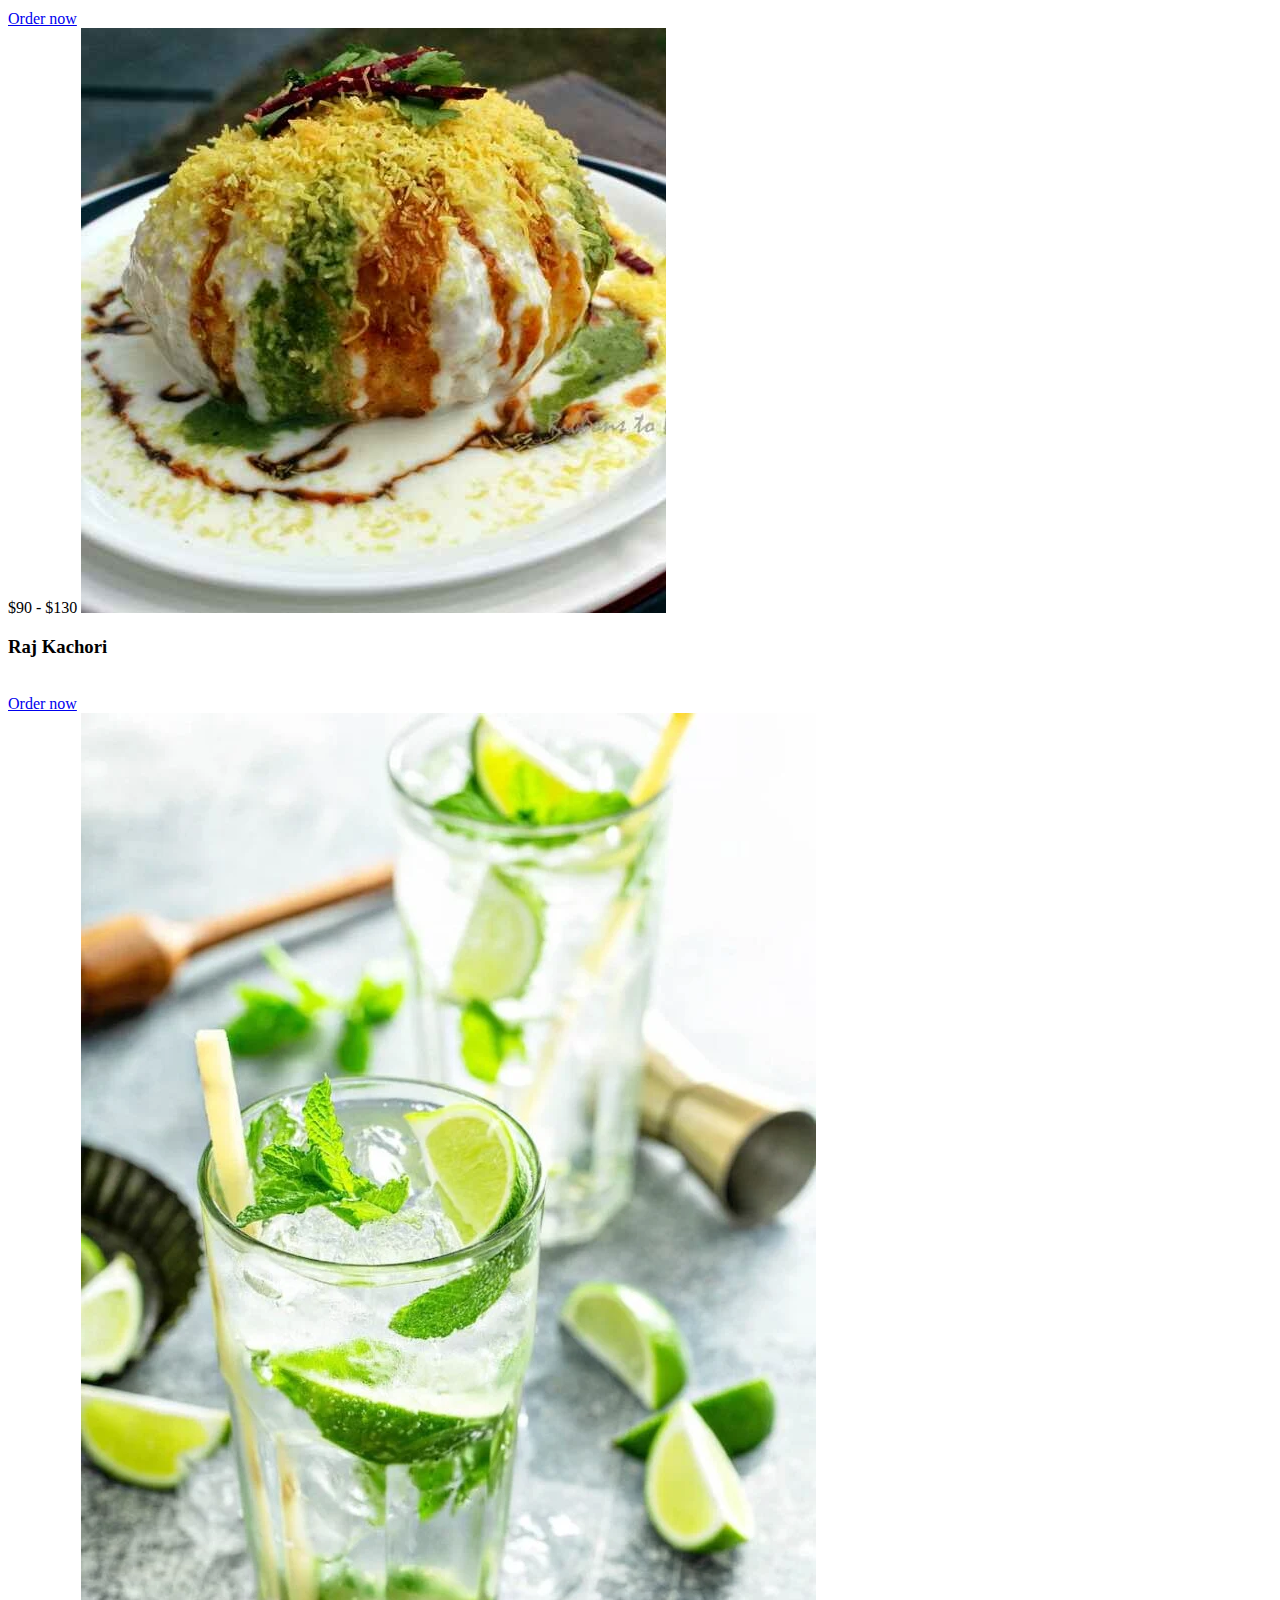
==== commit 09874bf0: "Add files via upload" ====
--- a/index.html
+++ b/index.html
@@ -1,182 +1,425 @@
 <!DOCTYPE html>
 <html lang="en">
-  <head>
-    <!-- Required meta tags -->
-    <meta charset="utf-8">
-    <meta name="viewport" content="width=device-width, initial-scale=1, shrink-to-fit=no">
-
-    <link rel="stylesheet" href="index.css">
-    <!-- Bootstrap CSS -->
-    <link rel="stylesheet" href="https://stackpath.bootstrapcdn.com/bootstrap/4.3.1/css/bootstrap.min.css" integrity="sha384-ggOyR0iXCbMQv3Xipma34MD+dH/1fQ784/j6cY/iJTQUOhcWr7x9JvoRxT2MZw1T" crossorigin="anonymous">
-
-    <title>Stepout Cafe</title>
-  </head>
-  <body> 
-  <nav>
-    <ul class="nav-flex-row">
-      <li class="nav-item">
-        <a href="#home">home</a>
-      </li>
-      <li class="nav-item">
+<head>
+    <meta charset="UTF-8">
+    <meta http-equiv="X-UA-Compatible" content="IE=edge">
+    <meta name="viewport" content="width=device-width, initial-scale=1.0">
+    <title>Cafe Website</title>
+    <!-- font awesome cdn link -->
+    <link rel="stylesheet" href="https://cdnjs.cloudflare.com/ajax/libs/font-awesome/4.7.0/css/font-awesome.min.css">
+    <link rel="stylesheet" href="https://unpkg.com/boxicons@latest/css/boxicons.min.css">
+    <link rel="stylesheet" href="https://cdnjs.cloudflare.com/ajax/libs/font-awesome/6.1.1/css/all.min.css">
+    <!-- custom css file link -->
+    <link rel="stylesheet" type="text/css" href="css/style.css">
+
+</head>
+<body>
+
+<!-- header section starts -->
+<header>
+    <a href="#" class="logo"><i class="fas fa-utensils"></i>Stepout</a>
+
+    <div id="menu-bar" class="fas fa-bars"></div>
+
+    <nav class="navbar">
+        <a href="#home">Home</a>
         <a href="#about">About</a>
-      </li>
-      <li class="nav-item">
-        <a href="#reservation">Reservation</a>
-      </li>
-      <li class="nav-item">
+        <a href="#services">Services</a>
         <a href="#menu">Menu</a>
-      </li>
-      <li class="nav-item">
-        <a href="#shop">Shop</a>
-      </li>
-    </ul>
-  </nav>
-  <section class="section-intro">
-    <header>
-      <h1>Stepout</h1>
-    </header>
-    <div class="link-to-book-wrapper">
-      <a class="link-to-book" href="#reservations">Book a table</a>
-    </div>
-  </section><br>
-  <section>
-  <div id="carouselExampleControls" class="carousel slide" data-ride="carousel">
-    <div class="carousel-inner">
-      <div class="carousel-item active">
-        <img src="photos/rachel-park-hrlvr2ZlUNk-unsplash.jpg" class="d-block w-100" alt="food">
-      </div>
-      <div class="carousel-item active">
-        <img src="photos/phohtoo.avif" class="d-block w-100" alt="food">
-      </div>
-      <div class="carousel-item">
-        <img src="photos/istockphoto-1314951233-170667a.jpg" class="d-block w-100" alt="food">
-      </div>
-      <div class="carousel-item">
-        <img src="photos/brooke-lark-aGjP08-HbYY-unsplash.jpg" class="d-block w-100" alt="food">
-      </div>
-    </div>
-    <a class="carousel-control-prev" href="#carouselExampleControls" role="button" data-slide="prev">
-      <span class="carousel-control-prev-icon" aria-hidden="true"></span>
-      <span class="sr-only">Previous</span>
-    </a>
-    <a class="carousel-control-next" href="#carouselExampleControls" role="button" data-slide="next">
-      <span class="carousel-control-next-icon" aria-hidden="true"></span>
-      <span class="sr-only">Next</span>
-    </a>
-  </div>
-</section>
-  <section class="about-section">
-    <article>
-      <h3>
-          Section for the text why your restaurant is the best.
-      </h3>
-      <p>
-        The essence of coffee of  Cafe & Chocolateria crafting sweet moments well packed with deliciousness in abundance. Be it delicious chocolates crafted to precision or finger-licking cuisines with a unique blend of desiness, stepout Cafe have it all for all type of cravers.
-      </p>
-    </article>
-  </section><br><br>
-<section>
-  <h1 style="text-align:center ;"><img src="photos/images.png"</h1><br>
-  <h4><p class="Services-section">It is our goal to enchant you with the best atmosphere that is comfortable and relaxed with exemplary service and an evolving array of best-quality offerings.</p></h4>
-  <div class="container mt-3">
-        <div class="row">
-          <div class="col-md-4">
-              <div class="card mb-4 shadow-sm">
-            <img src="photos/gallery3_a111.jpg.crdownload"  width="100%" height="225">
-            <div class="card-body">
-              <h5>CAFE</h5>
-              <p class="card-text">Stepout Café Goes Back To Its Inception In 2012 To Introduce Global Chocolate Confectionaries To The Pink City. From Chocolates To Bakers, And Now With A Full-Fledged Café Setup Has Ventured Into Cakes, Confectionery And Many More.
-                Stepout is Wonderful Ambience.
-              </p>
-              <div class="d-flex justify-content-between align-items-center">
-                <div class="btn-group">
-                  <button type="button" class="btn btn-primary" Text-align: center>View More </button>
+        <a href="#review">Review</a>
+        <a href="#order">Order</a>
+    </nav>
+    <div class="btn1">
+        <a class="orange" href="login.html">Login</a>
+        <a class="orange" href="Signup.html">Sign Up</a>
+    </div>
+</header>
+<!-- header section ends -->
+
+<!-- Home section starts -->
+<section class="home" id="home">
+    <div class="content">
+        <h3>Nothing brings people together like good food...</h3>
+        <br><br>
+        <a href="#order" class="btn1">Order Now</a>
+    </div>
+</section>
+<!-- Home section ends -->
+
+<!-- About section starts-->
+<section id="about">
+    <h1 class="heading">About <span>Us</span></h1>
+    <div class="box-container">
+        <div class="about-img">
+            <img src="images/co.avif">
+        </div>
+        <div class="about-text">
+            <h4>Food will taste even better when you start enjoying it while ordering! </h4>
+            <p>Explore restaurants that deliver near you, or try yummy takeout fare.Enjoy the taste of food made with freshest of ingredients and delivered to you in a state-of-the-art packaging.</p>
+            
+            <div class="btn1">
+               <a class="orange" href="#services"course>Pick Services</a>
+            </div>
+        </div>
+    </div>
+</section>
+<!-- About section ends-->
+
+<!-- Services section starts -->
+<section class="services" id="services">
+    <h1 class="heading">Our <span>Services</span></h1>
+    <div class="box-container">
+        <div class="box">
+            <img src="images/gallery3_a111.jpg.crdownload" alt="">
+            <h3>Cafe</h3>
+            <p>Stepout Café Goes Back To Its Inception In 2012 To Introduce Global Chocolate Confectionaries To The Pink City. From Chocolates To Bakers, And Now With A Full-Fledged Café Setup Has Ventured Into Cakes, Confectionery And Many More. Stepout is Wonderful Ambience.</p>
+            <br>
+            <a href="#view more" class="btn">View more</a>
+        </div>
+        <div class="box">
+            <img src="images/corporate.jpg.crdownload" alt="">
+            <h3>Events & Corporates</h3>
+            <p>Over The Years We Have Mastered The Art Of Corporate Deliveries With A Wide Variety Of Offerings To Choose From. Whether It’S An Office Function, A Farewell, A Welcome Lunch Or Even An Office Outing From Corporate Gifting To Bulk Orders We Are Here To Deliver.</p>
+            <br>
+            <a href="#view more" class="btn">View more</a>
+        </div>
+        <div class="box">
+            <img src="images/nibs-workshop.jpg.crdownload" alt="">
+            <h3>Workshop</h3>
+            <p>As They Say, Eating Chocolates Never Has An Age Attached And So Does Making One. If You Are Passionate About Chocolates And Curious As Well, We Offer You The Most Professional And The Best Chocolate Making Classes In The City By Our Master Chocolatier manish.</p>
+            <br>
+            <a href="#view more" class="btn">View more</a>
+        </div>
+    </div>
+  </section>
+<!-- Services section ends -->
+
+<!-- Popular section starts -->
+<section class="menu" id="menu">
+<h1 class="heading">Most <span>Popular</span> Delicacies</h1>
+<div class="box-container">
+    <div class="box">
+        <span class="price"> $59 - $99</span>
+        <img src="images/p-1.webp" alt="">
+        <h3>Tasty Burger</h3>
+        <br>
+        <a href="#order" class="btn">Order now</a>
+    </div>
+    <div class="box">
+        <span class="price"> $100- $500</span>
+        <img src="images/p-2.jpg" alt="">
+        <h3>Cheesilicious Pizza</h3>
+        <br>
+        <a href="#order" class="btn">Order now</a>
+    </div>
+    <div class="box">
+        <span class="price"> $99 - $140</span>
+        <img src="images/p-3.webp" alt="">
+        <h3>Grilled Sandwiches</h3>
+        <br>
+        <a href="#order" class="btn">Order now</a>
+    </div>
+    <div class="box">
+        <span class="price"> $60 - $100</span>
+        <img src="images/p-4.jpg" alt="">
+        <h3>French Fries</h3>
+        <br>
+        <a href="#order" class="btn">Order now</a>
+    </div>
+    <div class="box">
+        <span class="price"> $70 - $140</span>
+        <img src="images/p-21.jpg" alt="">
+        <h3>Cheesy Nachos</h3>
+        <br>
+        <a href="#order" class="btn">Order now</a>
+    </div>
+    <div class="box">
+        <span class="price"> $100 - $150</span>
+        <img src="images/p-6.jpg" alt="">
+        <h3>Delicious Noodles</h3>
+        <br>
+        <a href="#order" class="btn">Order now</a>
+    </div>
+    <div class="box">
+        <span class="price"> $110 - $170</span>
+        <img src="images/p-7.webp" alt="">
+        <h3>Honey Chilli Potato</h3>
+        <br>
+        <a href="#order" class="btn">Order now</a>
+    </div>
+    <div class="box">
+        <span class="price"> $1355 - $175</span>
+        <img src="images/p-8.jpg" alt="">
+        <h3>Wow Momos</h3>
+         <br>
+        <a href="#order" class="btn">Order now</a>
+    </div>
+    <div class="box">
+        <span class="price"> $130 - $180</span>
+        <img src="images/p-9.jpg" alt="">
+        <h3>Italian Pastas</h3>
+         <br>
+        <a href="#order" class="btn">Order now</a>
+    </div>
+    <div class="box">
+        <span class="price"> $110 - $130</span>
+        <img src="images/p-10.jpg" alt="">
+        <h3>Chole Bhature</h3>
+        <br>
+        <a href="#order" class="btn">Order now</a>
+    </div>
+    <div class="box">
+        <span class="price"> $120 - $150</span>
+        <img src="images/p-11.jfif" alt="">
+        <h3>South Indian Dosa</h3>
+        <br>
+        <a href="#order" class="btn">Order now</a>
+    </div>
+    <div class="box">
+        <span class="price"> $100 - $120</span>
+        <img src="images/p-12.jfif" alt="">
+        <h3>Cheesy Pav Bhaji</h3>
+        <br>
+        <a href="#order" class="btn">Order now</a>
+    </div>
+    <div class="box">
+        <span class="price"> $90 - $130</span>
+        <img src="images/p-13.jpeg" alt="">
+        <h3>Raj Kachori</h3>
+        <br>
+        <a href="#order" class="btn">Order now</a>
+    </div>
+    <div class="box">
+        <span class="price"> $70 - $120</span>
+        <img src="images/p-14.webp" alt="">
+        <h3>Pulp Mojitos</h3>
+        <br>
+        <a href="#order" class="btn">Order now</a>
+    </div>
+    <div class="box">
+        <span class="price"> $100 - $200</span>
+        <img src="images/p-15.jpg" alt="">
+        <h3>Chocolate Shakes</h3>
+        <br>
+        <a href="#order" class="btn">Order now</a>
+    </div>
+    <div class="box">
+        <span class="price"> $99 - $199</span>
+        <img src="images/p-16.jpg" alt="">
+        <h3>Cold Coffee Delight</h3>
+        <br>
+        <a href="#order" class="btn">Order now</a>
+    </div>
+    <div class="box">
+        <span class="price"> $110 - $190</span>
+        <img src="images/p-17.webp" alt="">
+        <h3>Fruit Blast Shakes</h3>
+        <br>
+        <a href="#order" class="btn">Order now</a>
+    </div>
+    <div class="box">
+        <span class="price"> $90 - $180</span>
+        <img src="images/p-18.jpg" alt="">
+        <h3>Ice cream Sundae</h3>
+        <br>
+        <a href="#order" class="btn">Order now</a>
+    </div>
+
+</section>
+<!-- menu section ends -->
+<br>
+<!-- Steps section starts -->
+<section class="steps">
+    <div class="box">
+        <img src="images/d33.jfif" alt="">
+        <h3>Choose Your Favourite Food</h3>
+    </div>
+    <div class="box">
+        <img src="images/d44.jfif" alt="">
+        <h3>Free and Fast Delivery</h3>
+    </div>
+    <div class="box">
+        <img src="images/download (3).jfif" alt="">
+        <h3>Easy Payment Method</h3>
+    </div>
+    <div class="box">
+        <img src="images/download (4).jfif" alt="">
+        <h3>Finally, Enjoy your Food</h3>
+    </div>
+</section>
+<!-- Steps section ends -->
+<br>
+<!-- Review section starts -->
+<section class="review" id="review">
+    <h1 class="heading">Our Customers <span>Reviews</span></h1>
+    <div class="box-container">
+        <div class="box">
+            <h3>Nupur Mathur</h3>
+            <div class="stars">
+                <i class="fas fa-star"></i>
+                <i class="fas fa-star"></i>
+                <i class="fas fa-star"></i>
+                <i class="fas fa-star"></i>
+                <i class="fas fa-star"></i>
+                <p>It has a awesome menu. Pizza and burger lovers must try. Worth a penny!</p>
+            </div>
+        </div>
+
+            <div class="box">
+                <h3>Itee Sushman</h3>
+                <div class="stars">
+                    <i class="fas fa-star"></i>
+                    <i class="fas fa-star"></i>
+                    <i class="fas fa-star"></i>
+                    <i class="fas fa-star"></i>
+                    <i class="fas fa-star"></i>
+                    <p>The burger just melts in the mouth and we tried pizzas and they are superb! The taste is really different, in a good way, Shakes are fine as well.</p>
+                </div>
+            </div>
+
+                <div class="box">
+                    <h3>Moshika Singh</h3>
+                    <div class="stars">
+                        <i class="fas fa-star"></i>
+                        <i class="fas fa-star"></i>
+                        <i class="fas fa-star"></i>
+                        <i class="fas fa-star"></i>
+                        <i class="fas fa-star"></i>
+                        <p>I had a virgin blue lagoon there and was really good. They have varieties which you can have at a reasonable price. </p>
+                    </div>
+                </div>
+
+
+                <div class="box">
+                    
+                    <h3>Arpita Tanwar</h3>
+                    <div class="stars">
+                        <i class="fas fa-star"></i>
+                        <i class="fas fa-star"></i>
+                        <i class="fas fa-star"></i>
+                        <i class="fas fa-star"></i>
+                        <i class="far fa-star"></i>
+                        <p>I tried Veg Noodles and Nutella waffle and it was really good.</p>
+                    </div>
+                </div>  
+
+                <div class="box">
                   
-                </div>
-              </div>
+                    <h3>Pakhi Sushman</h3>
+                    <div class="stars">
+                        <i class="fas fa-star"></i>
+                        <i class="fas fa-star"></i>
+                        <i class="fas fa-star"></i>
+                        <i class="far fa-star"></i>
+                        <i class="far fa-star"></i>
+                        <p>Surely, the best food and best service you will ever get here.</p>
+                    </div>
+                </div> 
+
+                <div class="box">
+                
+                    <h3>Hemangi Tiwari</h3>
+                    <div class="stars">
+                        <i class="fas fa-star"></i>
+                        <i class="fas fa-star"></i>
+                        <i class="fas fa-star"></i>
+                        <i class="far fa-star"></i>
+                        <i class="far fa-star"></i>
+                        <p>Come and enjoy some quality food and service. Best of the class and taste.</p>
+                    </div>
+                </div> 
+
+    </div>
+</section>
+<!-- Review section ends -->
+
+<!-- Order section starts -->
+<section class="order" id="order">
+    <h1 class="heading"><span>Order </span>Now</h1>
+    <div class="row">
+        <div class="image">
+            <img src="images/order.jpg" alt="">
+        </div>
+        <form action="">
+            <div class="inputBox">
+                <input type="text" placeholder="Name">
+                <input type="email" placeholder="Email">
             </div>
-          </div>
-        </div>
-            
-          <div class="col-md-4">
-            <div class="card mb-4 shadow-sm">
-              <img src="photos/corporate.jpg.crdownload"  width="100%" height="225">
-  
-              <div class="card-body">
-                <h5>Events & Corporates
-                </h5>
-                <p class="card-text">Over The Years We Have Mastered The Art Of Corporate Deliveries With A Wide Variety Of Offerings To Choose From. Whether It’S An Office Function, A Farewell, A Welcome Lunch Or Even An Office Outing From Corporate Gifting To Bulk Orders We Are Here To Deliver.</p>
-                <div class="d-flex justify-content-between align-items-center">
-                  <div class="btn-group">
-                      <button type="button" class="btn btn-primary">View More</button>  
-                  </div>
-                </div>
-              </div>
+            <div class="inputBox">
+                <input type="number" placeholder="Phone number">
+                <input type="text" placeholder="Food Item">
             </div>
-          </div>
-          <div class="col-md-4">
-            <div class="card mb-4 shadow-sm">
-              <img src="photos/nibs-workshop.jpg.crdownload"  width="100%" height="225">
-  
-              <div class="card-body">
-                <h5>Workshop</h5>
-                <p class="card-text">
-                  As They Say, Eating Chocolates Never Has An Age Attached And So Does Making One. If You Are Passionate About Chocolates And Curious As Well, We Offer You The Most Professional And The Best Chocolate Making Classes In The City By Our Master Chocolatier manish.</p>
-                <div class="d-flex justify-content-between align-items-center">
-                  <div class="btn-group">
-                      <button type="button" class="btn btn-primary">View More</button>  
-                  </div>
-                </div>
-              </div>
-            </div>
-          </div>              
-  </div>
-  </div>
-</section>
-  <br><br>
-
-  <div class="container">
-    <div class="row-flex">
-      <div class="flex-column-form">
-        <h3>
-          Make a booking
-        </h3>
-      <form class="media-centered">
-          <div class="form-group">
-            <p>
-              Please leave your number we will call to make a reservation
-            </p>
-            <input type="name" class="form-control" id="exampleInputName1" aria-describedby="nameHelp" placeholder="Enter your name">
-          </div>
-          <div class="form-group">
-            <input type="number" class="form-control" id="exampleInputphoneNumber1" placeholder="Enter your phone number">
-          </div>
-          <button type="submit" class="btn btn-primary">Submit</button>
-      </form>
-      </div> 
-      <div class="opening-time">
-        <h3>
-          Opening times
-        </h3>
-        <p>
-         <span>Monday—Thursday: 08:00 — 22:00</span> 
-         <span>Friday—Saturday: 09:00 — 23:00 </span>
-         <span>Sunday: 10:00 — 17:00</span>
-        </p>
-      </div>
-      <div class="contact-adress">
-        <h3>
-          Contact
-        </h3>
-        <p>
-          <span>1234 5678 9000</span>
-          <span>Ankit</span>
-          <span>Malviya nagar</span>
-        </p>
-      </div>
-    </div>
- 
+            <textarea placeholder="Address" name="" id="" cols="30" rows="10"></textarea>
+            <input type="submit" value="Order Now" class="btn">
+        </form>
+
+    </div>
+</section>
+
+<!-- Order section ends -->
+
+<!-- Footer -->
+<footer>
+    <div class="footer-col">
+        <div class="h3">
+        <h3>Food Category</h3>
+        </div>
+        <li>Delicious pizzas</li>
+        <li>Burgers</li>
+        <li>North Indian</li>
+        <li>South Indian</li>
+        <li>Shakes</li>
+        <li>Deserts</li>
+        <li>Beverages</li>
+    </div>
+    <div class="footer-col">
+        <div class="h3">
+        <h3>Services</h3>
+        </div>
+        <li>Cafe</li>
+        <li>Events</li>
+        <li>Workshop</li>
+    </div>
+    
+    <div class="footer-col">
+        <div class="h3">
+        <h3>Quick Links</h3>
+        </div>
+        <li>Speciality</li>
+        <li>Popular Dishes</li>
+        <li>My Orders</li>
+        </div>
+    </div>
+    <div class="footer-col">
+        <div class="h3">
+        <h3>Information</h3>
+        </div>
+        <li>About Us</li>
+        <li>Contact Us</li>
+    </div>
+    <div class="copyright">
+        <p>Copyright  ©  2022 All rights reserved | This template is made by Manasvini Sharma</p>
+        <div class="pro-links">
+            <a href="#"><i class='bx bxl-facebook-circle'></i></a>
+            <a href="https://github.com/smanasvini"><i class='bx bxl-github' ></i></a>
+            <a href="https://www.linkedin.com/in/manasvini-sharma-3909381a9"><i class='bx bxl-linkedin' ></i></a>
+        </div>
+    </div>
+
+    </footer>
+
+
+<!--Scroll top button-->
+<a href="#home" class="fas fa-angle-up"  id="scroll-top"></a>
+
+<!--loader-->
+<div class="loader-container">
+    <img src="images/gifimg.gif" alt="">
 </div>
+
+<!-- custom js file link-->
+<script src="js/script.js"></script>
+
 <script>
     window.watsonAssistantChatOptions = {
       integrationID: "105fd0b4-4e55-4d77-87ec-82cfc438b291", // The ID of this integration.
@@ -189,6 +432,7 @@
       t.src="https://web-chat.global.assistant.watson.appdomain.cloud/versions/" + (window.watsonAssistantChatOptions.clientVersion || 'latest') + "/WatsonAssistantChatEntry.js";
       document.head.appendChild(t);
     });
+
   </script>
 
 
@@ -198,7 +442,6 @@
   <script src="https://code.jquery.com/jquery-3.3.1.slim.min.js" integrity="sha384-q8i/X+965DzO0rT7abK41JStQIAqVgRVzpbzo5smXKp4YfRvH+8abtTE1Pi6jizo" crossorigin="anonymous"></script>
   <script src="https://cdnjs.cloudflare.com/ajax/libs/popper.js/1.14.7/umd/popper.min.js" integrity="sha384-UO2eT0CpHqdSJQ6hJty5KVphtPhzWj9WO1clHTMGa3JDZwrnQq4sF86dIHNDz0W1" crossorigin="anonymous"></script>
   <script src="https://stackpath.bootstrapcdn.com/bootstrap/4.3.1/js/bootstrap.min.js" integrity="sha384-JjSmVgyd0p3pXB1rRibZUAYoIIy6OrQ6VrjIEaFf/nJGzIxFDsf4x0xIM+B07jRM" crossorigin="anonymous"></script>
- 
-  </body>
-  
-</html> +
+</body>
+</html>